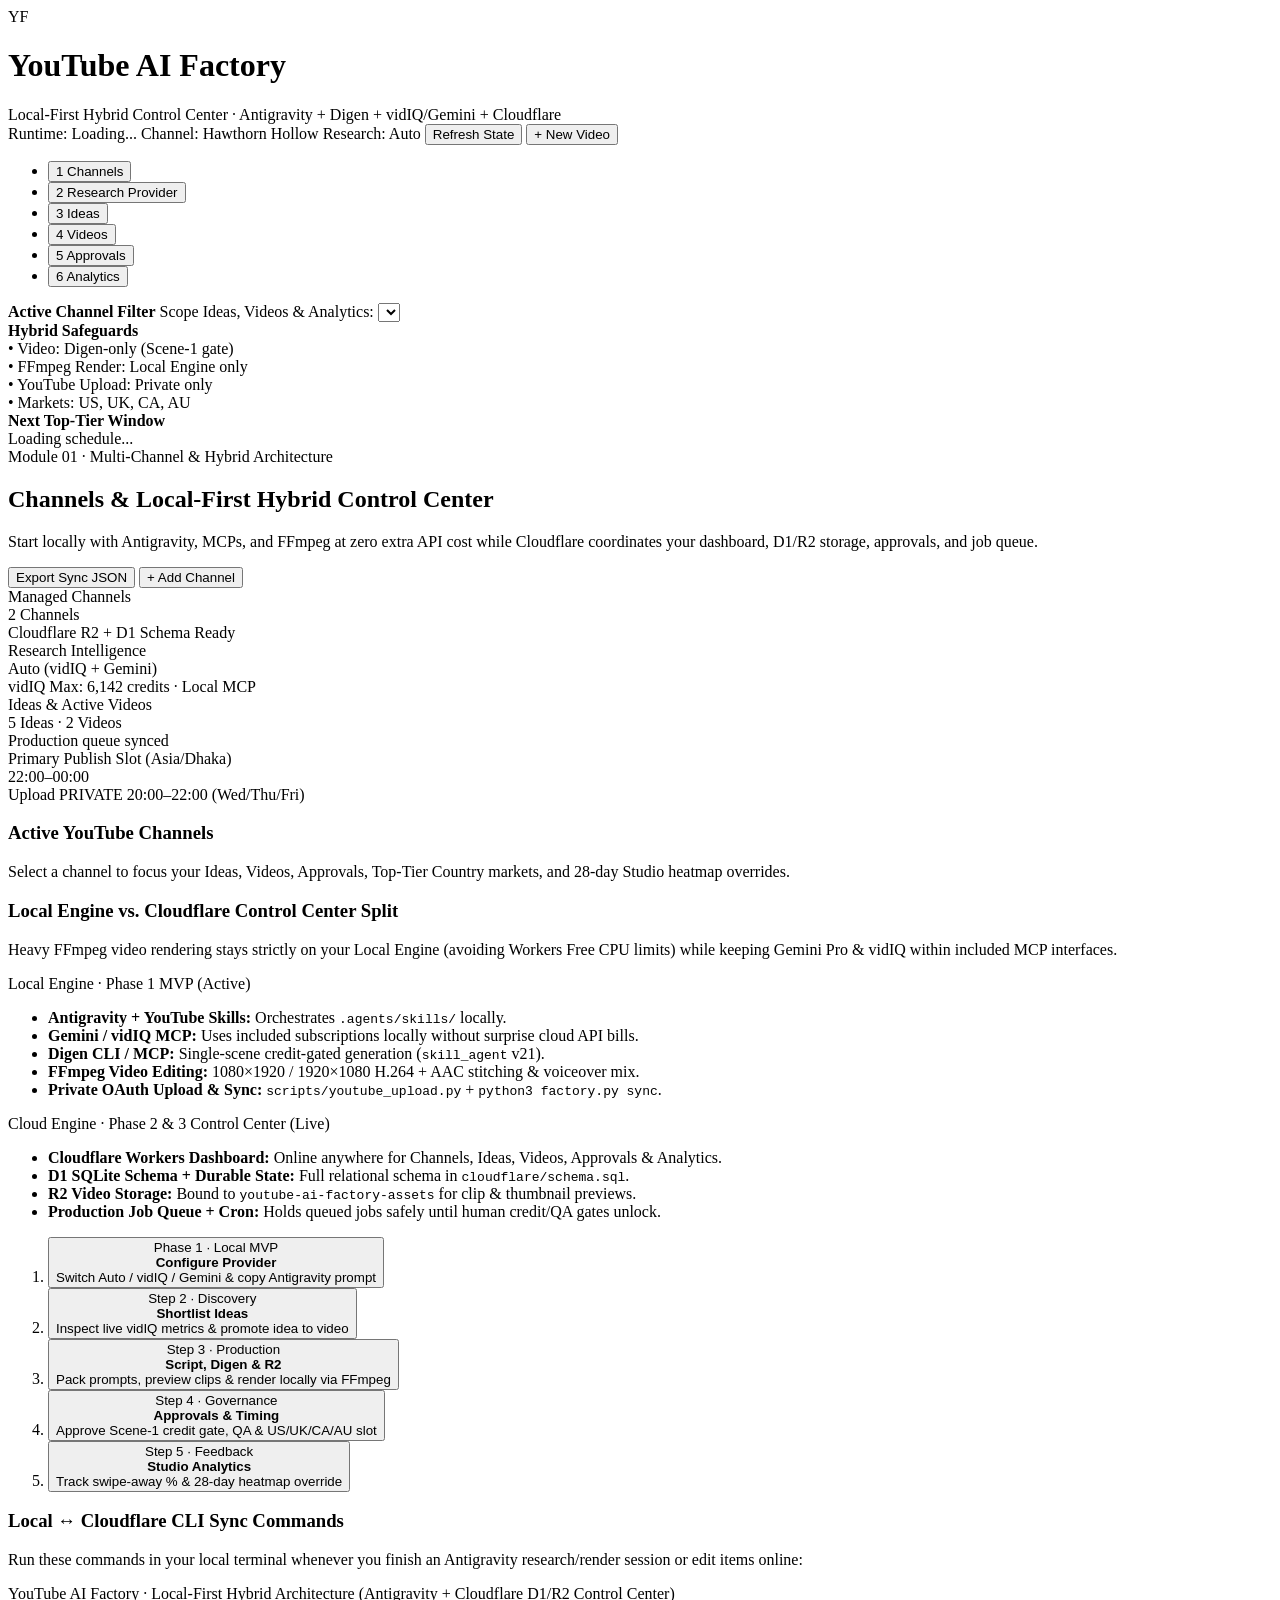
==== dashboard/index.html @ d301994d "Implement Local-First Hybrid Control Center (Channels, Provider, Ideas, Videos, Approvals, Analytics" ====
<!DOCTYPE html>
<html lang="en">
<head>
  <meta charset="utf-8">
  <meta name="viewport" content="width=device-width, initial-scale=1.0">
  <title>YouTube AI Factory | Hybrid Control Center</title>
  <link rel="stylesheet" href="/styles.css">
  <script src="/data.js" defer></script>
  <script src="/app.js" defer></script>
</head>
<body>
  <div class="studio-shell">
    <header class="topbar">
      <div class="brand">
        <div class="brand-mark" aria-hidden="true">YF</div>
        <div>
          <h1>YouTube AI Factory</h1>
          <div class="brand-sub">Local-First Hybrid Control Center · Antigravity + Digen + vidIQ/Gemini + Cloudflare</div>
        </div>
      </div>
      <div class="topbar-actions">
        <span class="pill pill-accent" id="runtime-mode-pill">Runtime: Loading...</span>
        <span class="pill" id="active-channel-pill">Channel: Hawthorn Hollow</span>
        <span class="pill pill-good" id="active-provider-pill">Research: Auto</span>
        <button type="button" class="secondary sm" id="refresh-sync-btn">Refresh State</button>
        <button type="button" class="sm" id="open-new-video-btn">+ New Video</button>
      </div>
    </header>

    <aside class="sidebar">
      <nav aria-label="Control Center Modules">
        <ul class="nav-list">
          <li><button type="button" class="nav-btn" data-view="channels" aria-current="page"><span class="nav-step">1</span> Channels</button></li>
          <li><button type="button" class="nav-btn" data-view="provider"><span class="nav-step">2</span> Research Provider</button></li>
          <li><button type="button" class="nav-btn" data-view="ideas"><span class="nav-step">3</span> Ideas</button></li>
          <li><button type="button" class="nav-btn" data-view="videos"><span class="nav-step">4</span> Videos</button></li>
          <li><button type="button" class="nav-btn" data-view="approvals"><span class="nav-step">5</span> Approvals</button></li>
          <li><button type="button" class="nav-btn" data-view="analytics"><span class="nav-step">6</span> Analytics</button></li>
        </ul>
      </nav>

      <div class="sidebar-box">
        <strong>Active Channel Filter</strong>
        <label for="sidebar-channel-select" class="hint">Scope Ideas, Videos &amp; Analytics:</label>
        <select id="sidebar-channel-select" aria-label="Select active channel"></select>
      </div>

      <div class="sidebar-box">
        <strong>Hybrid Safeguards</strong>
        <div>• Video: Digen-only (Scene-1 gate)</div>
        <div>• FFmpeg Render: Local Engine only</div>
        <div>• YouTube Upload: Private only</div>
        <div>• Markets: <span id="sidebar-markets">US, UK, CA, AU</span></div>
      </div>

      <div class="sidebar-box">
        <strong>Next Top-Tier Window</strong>
        <div id="sidebar-next-slot">Loading schedule...</div>
      </div>
    </aside>

    <main class="workspace-main">
      <!-- MODULE 1: CHANNELS & HYBRID ARCHITECTURE -->
      <section class="view-panel" id="view-channels" aria-labelledby="heading-channels">
        <div class="view-header">
          <div>
            <div class="eyebrow">Module 01 · Multi-Channel &amp; Hybrid Architecture</div>
            <h2 id="heading-channels">Channels &amp; Local-First Hybrid Control Center</h2>
            <p>Start locally with Antigravity, MCPs, and FFmpeg at zero extra API cost while Cloudflare coordinates your dashboard, D1/R2 storage, approvals, and job queue.</p>
          </div>
          <div class="btn-row">
            <button type="button" class="secondary" id="export-bundle-btn">Export Sync JSON</button>
            <button type="button" id="open-channel-modal-btn">+ Add Channel</button>
          </div>
        </div>

        <div class="kpi-grid">
          <article class="kpi-card">
            <div class="kpi-label">Managed Channels</div>
            <div class="kpi-value" id="kpi-channels-count">2 Channels</div>
            <div class="kpi-foot" id="kpi-storage-mode">Cloudflare R2 + D1 Schema Ready</div>
          </article>
          <article class="kpi-card">
            <div class="kpi-label">Research Intelligence</div>
            <div class="kpi-value" id="kpi-provider">Auto (vidIQ + Gemini)</div>
            <div class="kpi-foot" id="kpi-vidiq-credits">vidIQ Max: 6,142 credits · Local MCP</div>
          </article>
          <article class="kpi-card">
            <div class="kpi-label">Ideas &amp; Active Videos</div>
            <div class="kpi-value" id="kpi-pipeline-counts">5 Ideas · 2 Videos</div>
            <div class="kpi-foot" id="kpi-queue-summary">Production queue synced</div>
          </article>
          <article class="kpi-card">
            <div class="kpi-label">Primary Publish Slot (<span id="kpi-tz-label">Asia/Dhaka</span>)</div>
            <div class="kpi-value" id="kpi-publish-time">22:00–00:00</div>
            <div class="kpi-foot" id="kpi-private-buffer">Upload PRIVATE 20:00–22:00 (Wed/Thu/Fri)</div>
          </article>
        </div>

        <div class="panel">
          <h3>Active YouTube Channels</h3>
          <p>Select a channel to focus your Ideas, Videos, Approvals, Top-Tier Country markets, and 28-day Studio heatmap overrides.</p>
          <div class="card-grid" id="channels-card-grid"></div>
        </div>

        <div class="panel">
          <h3>Local Engine vs. Cloudflare Control Center Split</h3>
          <p>Heavy FFmpeg video rendering stays strictly on your Local Engine (avoiding Workers Free CPU limits) while keeping Gemini Pro &amp; vidIQ within included MCP interfaces.</p>
          <div class="arch-split">
            <div class="arch-col local">
              <span class="pill pill-good">Local Engine · Phase 1 MVP (Active)</span>
              <ul class="arch-list">
                <li><strong>Antigravity + YouTube Skills:</strong> Orchestrates <code>.agents/skills/</code> locally.</li>
                <li><strong>Gemini / vidIQ MCP:</strong> Uses included subscriptions locally without surprise cloud API bills.</li>
                <li><strong>Digen CLI / MCP:</strong> Single-scene credit-gated generation (<code>skill_agent</code> v21).</li>
                <li><strong>FFmpeg Video Editing:</strong> 1080×1920 / 1920×1080 H.264 + AAC stitching &amp; voiceover mix.</li>
                <li><strong>Private OAuth Upload &amp; Sync:</strong> <code>scripts/youtube_upload.py</code> + <code>python3 factory.py sync</code>.</li>
              </ul>
            </div>
            <div class="arch-col cloud">
              <span class="pill pill-accent">Cloud Engine · Phase 2 &amp; 3 Control Center (Live)</span>
              <ul class="arch-list">
                <li><strong>Cloudflare Workers Dashboard:</strong> Online anywhere for Channels, Ideas, Videos, Approvals &amp; Analytics.</li>
                <li><strong>D1 SQLite Schema + Durable State:</strong> Full relational schema in <code>cloudflare/schema.sql</code>.</li>
                <li><strong>R2 Video Storage:</strong> Bound to <code>youtube-ai-factory-assets</code> for clip &amp; thumbnail previews.</li>
                <li><strong>Production Job Queue + Cron:</strong> Holds queued jobs safely until human credit/QA gates unlock.</li>
              </ul>
            </div>
          </div>

          <ol class="pipeline-steps">
            <li><button type="button" class="step-card" data-goto="provider"><div class="step-num">Phase 1 · Local MVP</div><strong>Configure Provider</strong><div class="hint">Switch Auto / vidIQ / Gemini &amp; copy Antigravity prompt</div></button></li>
            <li><button type="button" class="step-card" data-goto="ideas"><div class="step-num">Step 2 · Discovery</div><strong>Shortlist Ideas</strong><div class="hint">Inspect live vidIQ metrics &amp; promote idea to video</div></button></li>
            <li><button type="button" class="step-card" data-goto="videos"><div class="step-num">Step 3 · Production</div><strong>Script, Digen &amp; R2</strong><div class="hint">Pack prompts, preview clips &amp; render locally via FFmpeg</div></button></li>
            <li><button type="button" class="step-card" data-goto="approvals"><div class="step-num">Step 4 · Governance</div><strong>Approvals &amp; Timing</strong><div class="hint">Approve Scene-1 credit gate, QA &amp; US/UK/CA/AU slot</div></button></li>
            <li><button type="button" class="step-card" data-goto="analytics"><div class="step-num">Step 5 · Feedback</div><strong>Studio Analytics</strong><div class="hint">Track swipe-away % &amp; 28-day heatmap override</div></button></li>
          </ol>
        </div>

        <div class="panel">
          <h3>Local ↔ Cloudflare CLI Sync Commands</h3>
          <p>Run these commands in your local terminal whenever you finish an Antigravity research/render session or edit items online:</p>
          <pre tabindex="0"><code id="sync-cli-commands"></code></pre>
        </div>
      </section>

      <!-- MODULE 2: RESEARCH PROVIDER -->
      <section class="view-panel" id="view-provider" aria-labelledby="heading-provider" hidden>
        <div class="view-header">
          <div>
            <div class="eyebrow">Module 02 · Switchable Intelligence &amp; Cost Guardrails</div>
            <h2 id="heading-provider">Research Provider &amp; Antigravity Router</h2>
            <p>Switch seamlessly between Auto, vidIQ MCP, and Gemini while keeping Digen as your sole video generator.</p>
          </div>
          <span class="pill pill-good" id="provider-status-badge">Digen-Only Video Locked</span>
        </div>

        <div class="callout">
          <strong>Subscription &amp; API Cost Guardrail:</strong> Gemini Pro and vidIQ subscriptions do not automatically provide unlimited custom cloud API calls. Running live research locally through Google Antigravity's supported MCP connections keeps usage inside your existing plans (vidIQ Max: <strong>6,142 credits</strong> verified; Digen: <strong>0 credits spent</strong> without approval).
        </div>

        <div class="panel">
          <h3>1. Select Research Provider Mode</h3>
          <div class="choices">
            <label class="choice"><input type="radio" name="provider" value="auto" checked><strong>Auto (Recommended)</strong><small>Check live vidIQ MCP access &amp; credits first; fall back transparently to Gemini + web if unavailable.</small></label>
            <label class="choice"><input type="radio" name="provider" value="vidiq"><strong>vidIQ MCP Primary</strong><small>Query live keyword volume, competition &amp; 30d growth via https://mcp.vidiq.com/mcp (5 credits/search).</small></label>
            <label class="choice"><input type="radio" name="provider" value="gemini"><strong>Gemini + YouTube Skills</strong><small>Use Antigravity reasoning, dated web sources &amp; local Skills only. Zero vidIQ credit consumption.</small></label>
          </div>

          <div class="form-grid">
            <div class="field">
              <label for="settings-depth">Research Depth</label>
              <select id="settings-depth">
                <option value="full" selected>Full — Niche, Competitors, 3 Hooks, Script &amp; Upload Timing</option>
                <option value="quick">Quick — Rapid Hooks &amp; Candidate Topics</option>
              </select>
            </div>
            <div class="field">
              <label for="settings-tz">Creator Timezone (IANA)</label>
              <select id="settings-tz">
                <option value="Asia/Dhaka">Asia/Dhaka (Bangladesh · UTC+6)</option>
                <option value="UTC">UTC</option>
                <option value="America/New_York">America/New_York (US Eastern)</option>
                <option value="America/Los_Angeles">America/Los_Angeles (US Pacific)</option>
                <option value="America/Toronto">America/Toronto (Canada Eastern)</option>
                <option value="Europe/London">Europe/London (United Kingdom)</option>
                <option value="Australia/Sydney">Australia/Sydney (Australia East)</option>
              </select>
            </div>
          </div>

          <div class="setting-row">
            <div>
              <div class="field-label">Allow Fallback to Gemini</div>
              <div class="hint">If vidIQ MCP is disconnected or out of credits, continue research with qualitative Gemini + web citations</div>
            </div>
            <label class="switch"><input type="checkbox" id="settings-fallback" checked> Enabled</label>
          </div>

          <div class="setting-row">
            <div>
              <div class="field-label">Target Top-Tier Audience Markets</div>
              <div class="hint">Used for niche alignment and DST-aware upload window calculation</div>
            </div>
            <div class="btn-row" role="group" aria-label="Default target countries">
              <label class="switch"><input type="checkbox" class="provider-country-cb" value="US" checked> US</label>
              <label class="switch"><input type="checkbox" class="provider-country-cb" value="UK" checked> UK</label>
              <label class="switch"><input type="checkbox" class="provider-country-cb" value="CA" checked> CA</label>
              <label class="switch"><input type="checkbox" class="provider-country-cb" value="AU" checked> AU</label>
              <label class="switch"><input type="checkbox" class="provider-country-cb" value="IE"> IE</label>
              <label class="switch"><input type="checkbox" class="provider-country-cb" value="NZ"> NZ</label>
            </div>
          </div>

          <div class="callout" id="settings-explain">Auto: prefer vidIQ MCP when connected and credits are sufficient; otherwise Gemini.</div>

          <div class="btn-row">
            <button type="button" id="save-settings-btn">Save Provider Settings</button>
            <button type="button" class="secondary" id="preview-plan-btn">Generate Live Agent Job Brief</button>
            <button type="button" class="secondary" id="copy-plan-btn">Copy Job Brief</button>
            <button type="button" class="ghost" id="queue-research-job-btn">+ Queue Research Job for Local Engine</button>
          </div>

          <div class="field" style="--mt: 12px;">
            <label for="research-topic-input">Custom Research Prompt Topic</label>
            <input type="text" id="research-topic-input" value="Find 5 underserved US/UK/CA/AU YouTube Shorts ideas with 3 hooks each">
          </div>
          <pre tabindex="0"><code id="agent-instructions-box">Click "Generate Live Agent Job Brief" to build routed instructions from saved settings.</code></pre>
        </div>

        <div class="panel">
          <div class="scene-head">
            <div>
              <h3>2. Master Prompt for Google Antigravity</h3>
              <p>Paste into Antigravity locally to run the complete Phase 1 Local MVP + Cloudflare Sync workflow.</p>
            </div>
            <button type="button" class="secondary sm" id="copy-master-prompt-btn">Copy Master Prompt</button>
          </div>
          <pre tabindex="0"><code id="master-prompt-box"></code></pre>
        </div>
      </section>

      <!-- MODULE 3: IDEAS -->
      <section class="view-panel" id="view-ideas" aria-labelledby="heading-ideas" hidden>
        <div class="view-header">
          <div>
            <div class="eyebrow">Module 03 · Evidence-Grounded Niche &amp; Episode Backlog</div>
            <h2 id="heading-ideas">Ideas &amp; Live vidIQ Opportunity Lab</h2>
            <p>Compare live vidIQ keyword measurements, score original concepts, and promote winning ideas directly into storyboarded Videos.</p>
          </div>
          <div class="btn-row">
            <span class="pill pill-good">vidIQ MCP Verified (2026-10-22)</span>
            <button type="button" id="open-idea-modal-btn">+ Add Idea</button>
          </div>
        </div>

        <div class="panel">
          <h3>Search Keywords &amp; Shortlisted Ideas</h3>
          <search>
            <label for="idea-search-input" class="field-label">Filter ideas or keywords:</label>
            <input type="search" id="idea-search-input" placeholder="e.g. miniature, airplane, mechanics, rover, squid...">
            <button type="button" class="secondary" id="clear-idea-search-btn">Reset</button>
          </search>

          <div tabindex="0" role="region" aria-labelledby="vidiq-table-caption" class="table-wrapper">
            <table id="vidiq-keyword-table" style="--label-2: 'Overall'; --label-3: 'Competition'; --label-4: 'Global Searches'; --label-5: 'US Volume'; --label-6: '30d Growth'; --label-7: 'Top Related';">
              <caption id="vidiq-table-caption">Live vidIQ MCP Keyword Comparison (Country: US · Verified Max Plan)</caption>
              <thead>
                <tr>
                  <th scope="col">Seed Keyword</th>
                  <th scope="col">Overall (/100)</th>
                  <th scope="col">Competition</th>
                  <th scope="col">Monthly Searches</th>
                  <th scope="col">US In-Country</th>
                  <th scope="col">30d Growth</th>
                  <th scope="col">Top Adjacent Opportunity</th>
                </tr>
              </thead>
              <tbody id="vidiq-table-body"></tbody>
            </table>
          </div>
        </div>

        <h3>Scored Ideas Backlog (Click "Promote to Video" to Create Episode)</h3>
        <div class="card-grid" id="ideas-card-grid"></div>

        <div class="panel">
          <h3>Research Honesty &amp; Continuity Guardrails</h3>
          <details name="idea-guardrails">
            <summary>1. Why Shorts Feed Velocity &gt; Search Volume Alone</summary>
            <div class="details-body">
              <p>YouTube Shorts reach comes primarily from the Shorts Feed (governed by 1–3s Viewed-vs-Swiped-Away % and average percentage viewed). Strong vidIQ growth (+118.7% on miniature diorama) validates topic demand, while the 3-hook variants drive feed retention.</p>
            </div>
          </details>
          <details name="idea-guardrails">
            <summary>2. Why Non-Human Miniatures &amp; Cutaways Win in Digen</summary>
            <div class="details-body">
              <p>Recurring non-human sprites (Wick, Pip, Unit Bramble) and stylized 3D engineering cutaways maintain visual continuity across 6–8s Digen clips without uncanny facial drift.</p>
            </div>
          </details>
        </div>
      </section>

      <!-- MODULE 4: VIDEOS (SCRIPT, DIGEN PROMPTS, R2 MEDIA & LOCAL FFMPEG) -->
      <section class="view-panel" id="view-videos" aria-labelledby="heading-videos" hidden>
        <div class="view-header">
          <div>
            <div class="eyebrow">Module 04 · Storyboard, Digen Prompts &amp; R2/Local Media</div>
            <h2 id="heading-videos">Videos &amp; Digen Production Studio</h2>
            <p>Author 3 hooks, continuity style bibles, scene prompts, and SEO metadata; attach/upload Digen clips to R2 or local workspace for FFmpeg assembly.</p>
          </div>
          <div class="btn-row">
            <label for="video-selector" class="field-label">Active Video:</label>
            <select id="video-selector" aria-label="Select active video episode"></select>
            <button type="button" id="save-video-btn">Save Video &amp; Pack Prompts</button>
            <button type="button" class="secondary" id="download-video-json-btn">Export JSON</button>
          </div>
        </div>

        <div class="panel">
          <div class="scene-head">
            <h3>1. Episode Metadata &amp; Continuity Style Bible</h3>
            <span class="pill pill-accent" id="video-status-pill">Status: prompts-packed</span>
          </div>
          <div class="form-grid">
            <div class="field">
              <label for="ep-title">Working Title</label>
              <input type="text" id="ep-title" required>
            </div>
            <div class="field">
              <label for="ep-channel">Assigned Channel</label>
              <select id="ep-channel"></select>
            </div>
            <div class="field">
              <label for="ep-niche">Channel Niche</label>
              <input type="text" id="ep-niche" required>
            </div>
            <div class="field">
              <label for="ep-aspect">Aspect Ratio</label>
              <select id="ep-aspect">
                <option value="9:16">9:16 — YouTube Shorts (1080×1920)</option>
                <option value="16:9">16:9 — Long-Form Video (1920×1080)</option>
              </select>
            </div>
          </div>
          <div class="field">
            <label for="ep-style-bible">Global Visual &amp; Character Continuity Style Bible (Injected into every Digen prompt)</label>
            <textarea id="ep-style-bible" rows="3"></textarea>
          </div>
        </div>

        <div class="panel">
          <h3>2. 3-Hook Variants (First 1–3 Seconds) &amp; Voiceover Script</h3>
          <div class="form-grid">
            <div class="field">
              <label for="ep-hook-1">Hook Option 1 (Surprise / Contrast)</label>
              <input type="text" id="ep-hook-1">
            </div>
            <div class="field">
              <label for="ep-hook-2">Hook Option 2 (Stakes / Countdown)</label>
              <input type="text" id="ep-hook-2">
            </div>
            <div class="field">
              <label for="ep-hook-3">Hook Option 3 (Direct Visual Curiosity)</label>
              <input type="text" id="ep-hook-3">
            </div>
          </div>
          <div class="field">
            <label for="ep-script">Full Narration Script</label>
            <textarea id="ep-script" rows="3"></textarea>
            <div class="hint" id="script-timing-hint">0 words · ~0s spoken narration vs 0s total scene duration</div>
          </div>
        </div>

        <div class="panel">
          <div class="scene-head">
            <div>
              <h3>3. Scene-by-Scene Storyboard Editor</h3>
              <p>Keep each Digen shot 6–10 seconds for clean motion coherence and visual beat changes every 3–6 seconds.</p>
            </div>
            <button type="button" class="secondary sm" id="add-scene-btn">+ Add Scene</button>
          </div>
          <div class="scene-list" id="scenes-editor-list"></div>
        </div>

        <div class="panel">
          <div class="scene-head">
            <div>
              <h3>4. Digen Scene Packager &amp; R2 / Local Clip Preview</h3>
              <p>Official Digen MCP: <code>https://api.digen.ai/v2/gateway/agent/openapi/mcp</code> · Upload exported <code>scene-XX.mp4</code> clips directly to R2 / local storage.</p>
            </div>
            <div class="btn-row">
              <button type="button" class="secondary sm" id="download-all-prompts-btn">Download All Prompts (.txt)</button>
              <button type="button" class="ghost sm" id="queue-render-job-btn">+ Queue Local FFmpeg Render</button>
            </div>
          </div>
          <div class="digen-grid" id="digen-scenes-grid"></div>
          <pre tabindex="0"><code id="local-ffmpeg-commands"></code></pre>
        </div>

        <div class="panel">
          <h3>5. YouTube SEO Package &amp; Compliance Disclosures</h3>
          <div class="form-grid">
            <div class="field">
              <label for="ep-seo-title">YouTube Publish Title</label>
              <input type="text" id="ep-seo-title">
            </div>
            <div class="field">
              <label for="ep-seo-tags">Tags (comma-separated)</label>
              <input type="text" id="ep-seo-tags">
            </div>
          </div>
          <div class="form-grid">
            <div class="field">
              <label for="ep-seo-desc">Video Description</label>
              <textarea id="ep-seo-desc" rows="4"></textarea>
            </div>
            <div class="field">
              <label for="ep-seo-thumb">Mobile-Legible Thumbnail Brief</label>
              <textarea id="ep-seo-thumb" rows="4"></textarea>
            </div>
          </div>
          <div class="setting-row">
            <div>
              <div class="field-label">Altered or Synthetic Media Disclosure</div>
              <div class="hint">Required for stylized 3D / AI-generated visuals in YouTube Studio</div>
            </div>
            <label class="switch"><input type="checkbox" id="ep-synthetic" checked> Disclose synthetic media</label>
          </div>
          <div class="setting-row">
            <div>
              <div class="field-label">Made for Kids Classification</div>
              <div class="hint">Required before running <code>scripts/youtube_upload.py</code></div>
            </div>
            <label class="switch"><input type="checkbox" id="ep-kids"> Made for Kids</label>
          </div>
        </div>
      </section>

      <!-- MODULE 5: APPROVALS, TOP-TIER UPLOAD SCHEDULER & JOB QUEUE -->
      <section class="view-panel" id="view-approvals" aria-labelledby="heading-approvals" hidden>
        <div class="view-header">
          <div>
            <div class="eyebrow">Module 05 · Human-in-the-Loop Credit, QA &amp; Release Governance</div>
            <h2 id="heading-approvals">Approvals, Top-Tier Upload Timing &amp; Job Queue</h2>
            <p>No Digen credits are spent and no video goes public without explicit approval here. Schedule releases for peak US/UK/CA/AU velocity.</p>
          </div>
          <span class="pill pill-warn" id="overall-gate-badge">Gates Pending</span>
        </div>

        <div class="gate-grid">
          <article class="gate-card">
            <div class="scene-head">
              <h3>Gate 1 · Digen Credit Spend</h3>
              <span class="pill pill-warn" id="gate1-badge">Locked</span>
            </div>
            <p><strong>Scene-01 First Rule:</strong> Approve Scene 1 generation first to verify character continuity and exact credit deduction before unlocking Scenes 2..N.</p>
            <label class="switch"><input type="checkbox" id="gate-scene1-cb"> Approve Scene-01 Credit Spend</label>
            <label class="switch"><input type="checkbox" id="gate-remaining-cb" disabled> Approve Remaining Scenes (2..N)</label>
            <button type="button" class="secondary sm" id="save-gate1-btn">Save Credit Gate</button>
          </article>

          <article class="gate-card">
            <div class="scene-head">
              <h3>Gate 2 · Editorial &amp; Technical QA</h3>
              <span class="pill pill-warn" id="gate2-badge">Pending QA</span>
            </div>
            <ul class="qa-list">
              <li class="qa-item"><input type="checkbox" class="qa-check" id="qa-1"><label for="qa-1">Visual continuity &amp; zero garbled text verified across clips.</label></li>
              <li class="qa-item"><input type="checkbox" class="qa-check" id="qa-2"><label for="qa-2">Voiceover pacing &amp; audio mix checked locally.</label></li>
              <li class="qa-item"><input type="checkbox" class="qa-check" id="qa-3"><label for="qa-3">Honest title &amp; thumbnail match actual video payoff.</label></li>
              <li class="qa-item"><input type="checkbox" class="qa-check" id="qa-4"><label for="qa-4"><code>contains_synthetic_media</code> &amp; <code>made_for_kids</code> set.</label></li>
              <li class="qa-item"><input type="checkbox" class="qa-check" id="qa-5"><label for="qa-5">1–2h (Shorts) / 2–3h (Long) PRIVATE buffer scheduled.</label></li>
            </ul>
            <button type="button" class="sm" id="approve-qa-btn" disabled>Approve QA Gate</button>
          </article>

          <article class="gate-card">
            <div class="scene-head">
              <h3>Gate 3 · Private YouTube Upload</h3>
              <span class="pill pill-warn" id="gate3-badge">Awaiting QA</span>
            </div>
            <p>Uploads strictly with <code>privacyStatus="private"</code> via local OAuth so you can schedule public release in YouTube Studio.</p>
            <div class="field">
              <label for="gate-schedule-window">Selected Public Release Window</label>
              <input type="text" id="gate-schedule-window" placeholder="Wed/Thu/Fri 22:00–00:00 Asia/Dhaka">
            </div>
            <label class="switch"><input type="checkbox" id="gate-upload-cb" disabled> Approve Private YouTube Upload</label>
            <div class="btn-row">
              <button type="button" class="sm" id="save-gate3-btn">Save Upload Gate</button>
              <button type="button" class="secondary sm" id="download-seo-pack-btn">Download SEO + Schedule (.txt)</button>
            </div>
          </article>
        </div>

        <div class="panel">
          <div class="scene-head">
            <div>
              <h3>Top-Tier Country Upload Time Planner (DST-Aware)</h3>
              <p>Calculates exact PRIVATE upload buffer and PUBLIC publish slots across US, UK, Canada, and Australia.</p>
            </div>
            <div class="btn-row">
              <button type="button" class="secondary sm" id="copy-schedule-btn">Copy Schedule Text</button>
              <button type="button" class="sm" id="export-ics-btn">Download .ics Reminder</button>
            </div>
          </div>

          <div class="form-grid">
            <div class="field">
              <label for="sched-aspect">Video Format</label>
              <select id="sched-aspect">
                <option value="9:16">YouTube Shorts (9:16) — Mobile Scroll Peak</option>
                <option value="16:9">Long-Form (16:9) — CTV &amp; Pre-Evening Peak</option>
              </select>
            </div>
            <div class="field">
              <label for="sched-tz">Creator Timezone</label>
              <select id="sched-tz">
                <option value="Asia/Dhaka">Asia/Dhaka (Bangladesh · UTC+6)</option>
                <option value="UTC">UTC</option>
                <option value="America/New_York">America/New_York (US Eastern)</option>
                <option value="America/Los_Angeles">America/Los_Angeles (US Pacific)</option>
                <option value="America/Toronto">America/Toronto (Canada Eastern)</option>
                <option value="Europe/London">Europe/London (United Kingdom)</option>
                <option value="Australia/Sydney">Australia/Sydney (Australia East)</option>
              </select>
            </div>
            <div class="field">
              <label for="sched-date">Reference Publish Date (DST-Aware)</label>
              <input type="date" id="sched-date">
            </div>
          </div>

          <div class="btn-row" role="group" aria-label="Planner target top-tier countries">
            <span class="field-label">Markets:</span>
            <label class="switch"><input type="checkbox" class="market-cb" value="US" checked> US</label>
            <label class="switch"><input type="checkbox" class="market-cb" value="UK" checked> UK</label>
            <label class="switch"><input type="checkbox" class="market-cb" value="CA" checked> Canada</label>
            <label class="switch"><input type="checkbox" class="market-cb" value="AU" checked> Australia</label>
            <label class="switch"><input type="checkbox" class="market-cb" value="IE"> Ireland</label>
            <label class="switch"><input type="checkbox" class="market-cb" value="NZ"> New Zealand</label>
          </div>

          <div id="schedule-slots-container" style="--mt: 14px;"></div>
        </div>

        <div class="panel">
          <div class="scene-head">
            <div>
              <h3>Production Job Queue (Cloud Coordinator ↔ Local Engine)</h3>
              <p>Jobs requiring Digen credits or YouTube upload stay in <code>awaiting_approval</code> until the corresponding human gate above is approved.</p>
            </div>
            <div class="btn-row">
              <button type="button" class="secondary sm" data-enqueue-job="pack_prompts">+ Queue Pack Prompts</button>
              <button type="button" class="secondary sm" data-enqueue-job="digen_scene_01">+ Queue Digen Scene 1</button>
              <button type="button" class="secondary sm" data-enqueue-job="ffmpeg_render_local">+ Queue Local FFmpeg</button>
              <button type="button" class="secondary sm" data-enqueue-job="youtube_private_upload">+ Queue Private Upload</button>
            </div>
          </div>

          <div tabindex="0" role="region" aria-labelledby="jobs-table-caption" class="table-wrapper">
            <table id="jobs-queue-table" style="--label-2: 'Video'; --label-3: 'Runner'; --label-4: 'Status'; --label-5: 'Summary'; --label-6: 'Action';">
              <caption id="jobs-table-caption">Hybrid Production Job Queue</caption>
              <thead>
                <tr>
                  <th scope="col">Job Type</th>
                  <th scope="col">Video Slug</th>
                  <th scope="col">Target Runner</th>
                  <th scope="col">Status</th>
                  <th scope="col">Summary</th>
                  <th scope="col">Action</th>
                </tr>
              </thead>
              <tbody id="jobs-table-body"></tbody>
            </table>
          </div>
          <pre tabindex="0"><code id="cli-publish-commands"></code></pre>
        </div>
      </section>

      <!-- MODULE 6: ANALYTICS & 28-DAY STUDIO HEATMAP FEEDBACK -->
      <section class="view-panel" id="view-analytics" aria-labelledby="heading-analytics" hidden>
        <div class="view-header">
          <div>
            <div class="eyebrow">Module 06 · Post-Release Performance &amp; Audience Heatmap Loop</div>
            <h2 id="heading-analytics">Analytics &amp; 28-Day Studio Heatmap Override</h2>
            <p>Log YouTube Studio retention metrics after each release to refine hooks, scene pacing, and channel-specific upload windows.</p>
          </div>
          <span class="pill pill-accent" id="analytics-heatmap-pill">Benchmark Mode (Pre-28d Data)</span>
        </div>

        <div class="kpi-grid">
          <article class="kpi-card">
            <div class="kpi-label">Logged Video Releases</div>
            <div class="kpi-value" id="ana-kpi-count">0 Releases</div>
            <div class="kpi-foot">Post-publish feedback records</div>
          </article>
          <article class="kpi-card">
            <div class="kpi-label">Avg Viewed vs. Swiped Away</div>
            <div class="kpi-value" id="ana-kpi-stay">—</div>
            <div class="kpi-foot">Target &ge; 72% for Shorts Feed velocity</div>
          </article>
          <article class="kpi-card">
            <div class="kpi-label">Avg Completion Rate</div>
            <div class="kpi-value" id="ana-kpi-completion">—</div>
            <div class="kpi-foot">Target &ge; 85% on 30–35s micro-stories</div>
          </article>
          <article class="kpi-card">
            <div class="kpi-label">Studio Heatmap Override</div>
            <div class="kpi-value" id="ana-kpi-heatmap">Not Set</div>
            <div class="kpi-foot">Unlock after ~28 days in YouTube Studio</div>
          </article>
        </div>

        <div class="panel">
          <h3>Log Post-Publish Performance &amp; Studio Audience Heatmap</h3>
          <form id="analytics-form">
            <div class="form-grid">
              <div class="field">
                <label for="ana-video-slug">Video Episode</label>
                <select id="ana-video-slug" required></select>
              </div>
              <div class="field">
                <label for="ana-published-at">Publish Date</label>
                <input type="date" id="ana-published-at" required>
              </div>
              <div class="field">
                <label for="ana-views-48h">First 48h Views</label>
                <input type="number" id="ana-views-48h" min="0" value="0">
              </div>
              <div class="field">
                <label for="ana-stay-pct">Viewed vs. Swiped Away (%)</label>
                <input type="number" id="ana-stay-pct" min="0" max="100" step="0.1" value="74.5">
              </div>
              <div class="field">
                <label for="ana-completion-pct">Average Percentage Viewed (%)</label>
                <input type="number" id="ana-completion-pct" min="0" max="200" step="0.1" value="88.0">
              </div>
              <div class="field">
                <label for="ana-top-country">Top Tier-1 Geography</label>
                <select id="ana-top-country">
                  <option value="US">United States (US)</option>
                  <option value="UK">United Kingdom (UK)</option>
                  <option value="CA">Canada (CA)</option>
                  <option value="AU">Australia (AU)</option>
                </select>
              </div>
            </div>
            <div class="form-grid">
              <div class="field">
                <label for="ana-slot-used">Publish Window Used</label>
                <input type="text" id="ana-slot-used" value="Thu 22:00 Asia/Dhaka (12:00 US ET / 17:00 UK)">
              </div>
              <div class="field">
                <label for="ana-heatmap-peak">28-Day YouTube Studio "When Your Viewers Are on YouTube" Peak (Optional Override)</label>
                <input type="text" id="ana-heatmap-peak" placeholder="e.g. Thu/Fri 21:30 Asia/Dhaka (Darkest purple bar - 1h)">
              </div>
            </div>
            <div class="field">
              <label for="ana-notes">Retention Drop-Off &amp; Hook Learnings</label>
              <textarea id="ana-notes" rows="2" placeholder="e.g. Strong 0-3s lantern contrast; slight dip at 19s before sun-berry spark."></textarea>
            </div>
            <div class="btn-row" style="--mt: 12px;">
              <button type="submit">Save Analytics &amp; Update Channel Feedback</button>
            </div>
          </form>
        </div>

        <div class="panel">
          <h3>Logged Video Performance &amp; Next-Episode Recommendations</h3>
          <div tabindex="0" role="region" aria-labelledby="analytics-table-caption" class="table-wrapper">
            <table id="analytics-table" style="--label-2: '48h Views'; --label-3: 'Viewed %'; --label-4: 'Completion %'; --label-5: 'Top Market'; --label-6: 'Diagnostic';">
              <caption id="analytics-table-caption">Post-Release Retention &amp; Timing Feedback</caption>
              <thead>
                <tr>
                  <th scope="col">Video Episode</th>
                  <th scope="col">48h Views</th>
                  <th scope="col">Viewed vs. Swiped</th>
                  <th scope="col">Avg Completion</th>
                  <th scope="col">Top Market</th>
                  <th scope="col">Automated Diagnostic</th>
                </tr>
              </thead>
              <tbody id="analytics-table-body"></tbody>
            </table>
          </div>
        </div>
      </section>
    </main>

    <footer class="studio-footer">
      <div>YouTube AI Factory · Local-First Hybrid Architecture (Antigravity + Cloudflare D1/R2 Control Center)</div>
      <div>Digen-Only Video · Switchable vidIQ/Gemini · Private-Only YouTube Upload Gate</div>
    </footer>
  </div>

  <!-- MODAL 1: ADD / EDIT CHANNEL (closedby="any") -->
  <dialog id="channel-dialog" closedby="any" aria-labelledby="channel-dialog-title">
    <form method="dialog" id="channel-form">
      <h2 id="channel-dialog-title">Add YouTube Channel</h2>
      <p>Configure target Tier-1 markets, default format, and creator timezone.</p>
      <div class="field">
        <label for="ch-name">Channel Name</label>
        <input type="text" id="ch-name" placeholder="Tiny Rover Chronicles" required>
      </div>
      <div class="field">
        <label for="ch-handle">YouTube Handle</label>
        <input type="text" id="ch-handle" placeholder="@tinyroverchronicles" required>
      </div>
      <div class="field">
        <label for="ch-niche">Primary Niche</label>
        <input type="text" id="ch-niche" placeholder="Cozy Sci-Fi Micro-Dispatches" required>
      </div>
      <div class="form-grid">
        <div class="field">
          <label for="ch-aspect">Default Format</label>
          <select id="ch-aspect">
            <option value="9:16">9:16 — Shorts</option>
            <option value="16:9">16:9 — Long-Form</option>
          </select>
        </div>
        <div class="field">
          <label for="ch-tz">Creator Timezone</label>
          <input type="text" id="ch-tz" value="Asia/Dhaka" required>
        </div>
      </div>
      <div class="field">
        <label for="ch-countries">Target Countries (comma-separated)</label>
        <input type="text" id="ch-countries" value="US, UK, CA, AU" required>
      </div>
      <div class="btn-row">
        <button type="button" class="secondary" data-close-dialog="channel-dialog">Cancel</button>
        <button type="submit" value="save">Save Channel</button>
      </div>
    </form>
  </dialog>

  <!-- MODAL 2: ADD NEW IDEA (closedby="any") -->
  <dialog id="idea-dialog" closedby="any" aria-labelledby="idea-dialog-title">
    <form method="dialog" id="idea-form">
      <h2 id="idea-dialog-title">Add Researched Video Idea</h2>
      <p>Save a niche/episode concept with 3 opening hooks so you can promote it to production anytime.</p>
      <div class="field">
        <label for="idea-title">Candidate Video Title</label>
        <input type="text" id="idea-title" placeholder="How Submarine Periscopes Stay Dry Deep Underwater" required>
      </div>
      <div class="form-grid">
        <div class="field">
          <label for="idea-channel">Channel</label>
          <select id="idea-channel"></select>
        </div>
        <div class="field">
          <label for="idea-score">Rubric Score (/100)</label>
          <input type="number" id="idea-score" min="1" max="100" value="85">
        </div>
      </div>
      <div class="field">
        <label for="idea-niche">Niche</label>
        <input type="text" id="idea-niche" placeholder="Everyday Hidden Mechanics" required>
      </div>
      <div class="field">
        <label for="idea-promise">1-Sentence Viewer Payoff</label>
        <textarea id="idea-promise" rows="2" placeholder="Stylized 3D cutaway revealing dual nitrogen-pressurized optical seals..." required></textarea>
      </div>
      <div class="field">
        <label for="idea-hooks">3 Opening Hooks (one per line)</label>
        <textarea id="idea-hooks" rows="3" placeholder="Hook 1: Surprise contrast&#10;Hook 2: High-pressure stakes&#10;Hook 3: Direct visual cutaway"></textarea>
      </div>
      <div class="btn-row">
        <button type="button" class="secondary" data-close-dialog="idea-dialog">Cancel</button>
        <button type="submit" value="save">Save Idea</button>
      </div>
    </form>
  </dialog>

  <!-- MODAL 3: CREATE NEW VIDEO EPISODE (closedby="any") -->
  <dialog id="new-video-dialog" closedby="any" aria-labelledby="new-vid-dialog-title">
    <form method="dialog" id="new-video-form">
      <h2 id="new-vid-dialog-title">Create New Video Episode</h2>
      <p>Start a fresh episode with a 3-scene Digen storyboard template.</p>
      <div class="field">
        <label for="new-ep-slug">Episode Slug (lowercase-hyphenated)</label>
        <input type="text" id="new-ep-slug" placeholder="pilot-02-airplane-hole" required>
      </div>
      <div class="field">
        <label for="new-ep-title">Working Title</label>
        <input type="text" id="new-ep-title" placeholder="Why Airplane Windows Have That Tiny Hole" required>
      </div>
      <div class="form-grid">
        <div class="field">
          <label for="new-ep-channel">Channel</label>
          <select id="new-ep-channel"></select>
        </div>
        <div class="field">
          <label for="new-ep-aspect">Aspect Ratio</label>
          <select id="new-ep-aspect">
            <option value="9:16">9:16 — YouTube Shorts</option>
            <option value="16:9">16:9 — Long-Form Video</option>
          </select>
        </div>
      </div>
      <div class="field">
        <label for="new-ep-niche">Niche</label>
        <input type="text" id="new-ep-niche" placeholder="Everyday Hidden Mechanics" required>
      </div>
      <div class="btn-row">
        <button type="button" class="secondary" data-close-dialog="new-video-dialog">Cancel</button>
        <button type="submit" value="create">Create &amp; Open in Videos</button>
      </div>
    </form>
  </dialog>

  <!-- MODAL 4: DIGEN PROMPT DRY-RUN & CREDIT GATE (closedby="any") -->
  <dialog id="credit-gate-dialog" closedby="any" aria-labelledby="credit-gate-title">
    <form method="dialog" id="credit-gate-form">
      <h2 id="credit-gate-title">Digen Single-Scene Prompt &amp; Credit Gate</h2>
      <p id="credit-gate-summary">Preview packed Digen scene prompt (0 credits) or unlock Gate 1 &amp; queue Scene-01 for your Local Engine.</p>
      <pre tabindex="0"><code id="credit-gate-prompt-preview"></code></pre>
      <div class="callout">
        <strong>Scene-01 First Rule:</strong> Verify character proportions, lighting, and actual credit deduction on Scene 1 locally via Antigravity Digen MCP or <code>digen</code> CLI before approving Scenes 2..N.
      </div>
      <div class="btn-row">
        <button type="button" class="secondary" data-close-dialog="credit-gate-dialog">Close (0 Credits)</button>
        <button type="button" class="secondary" id="copy-scene-prompt-btn">Copy Scene Prompt</button>
        <button type="submit" value="approve" id="confirm-digen-gate-btn">Approve Scene-01 Gate &amp; Queue</button>
      </div>
    </form>
  </dialog>

  <div id="global-toast" role="status" aria-live="polite" hidden></div>
</body>
</html>
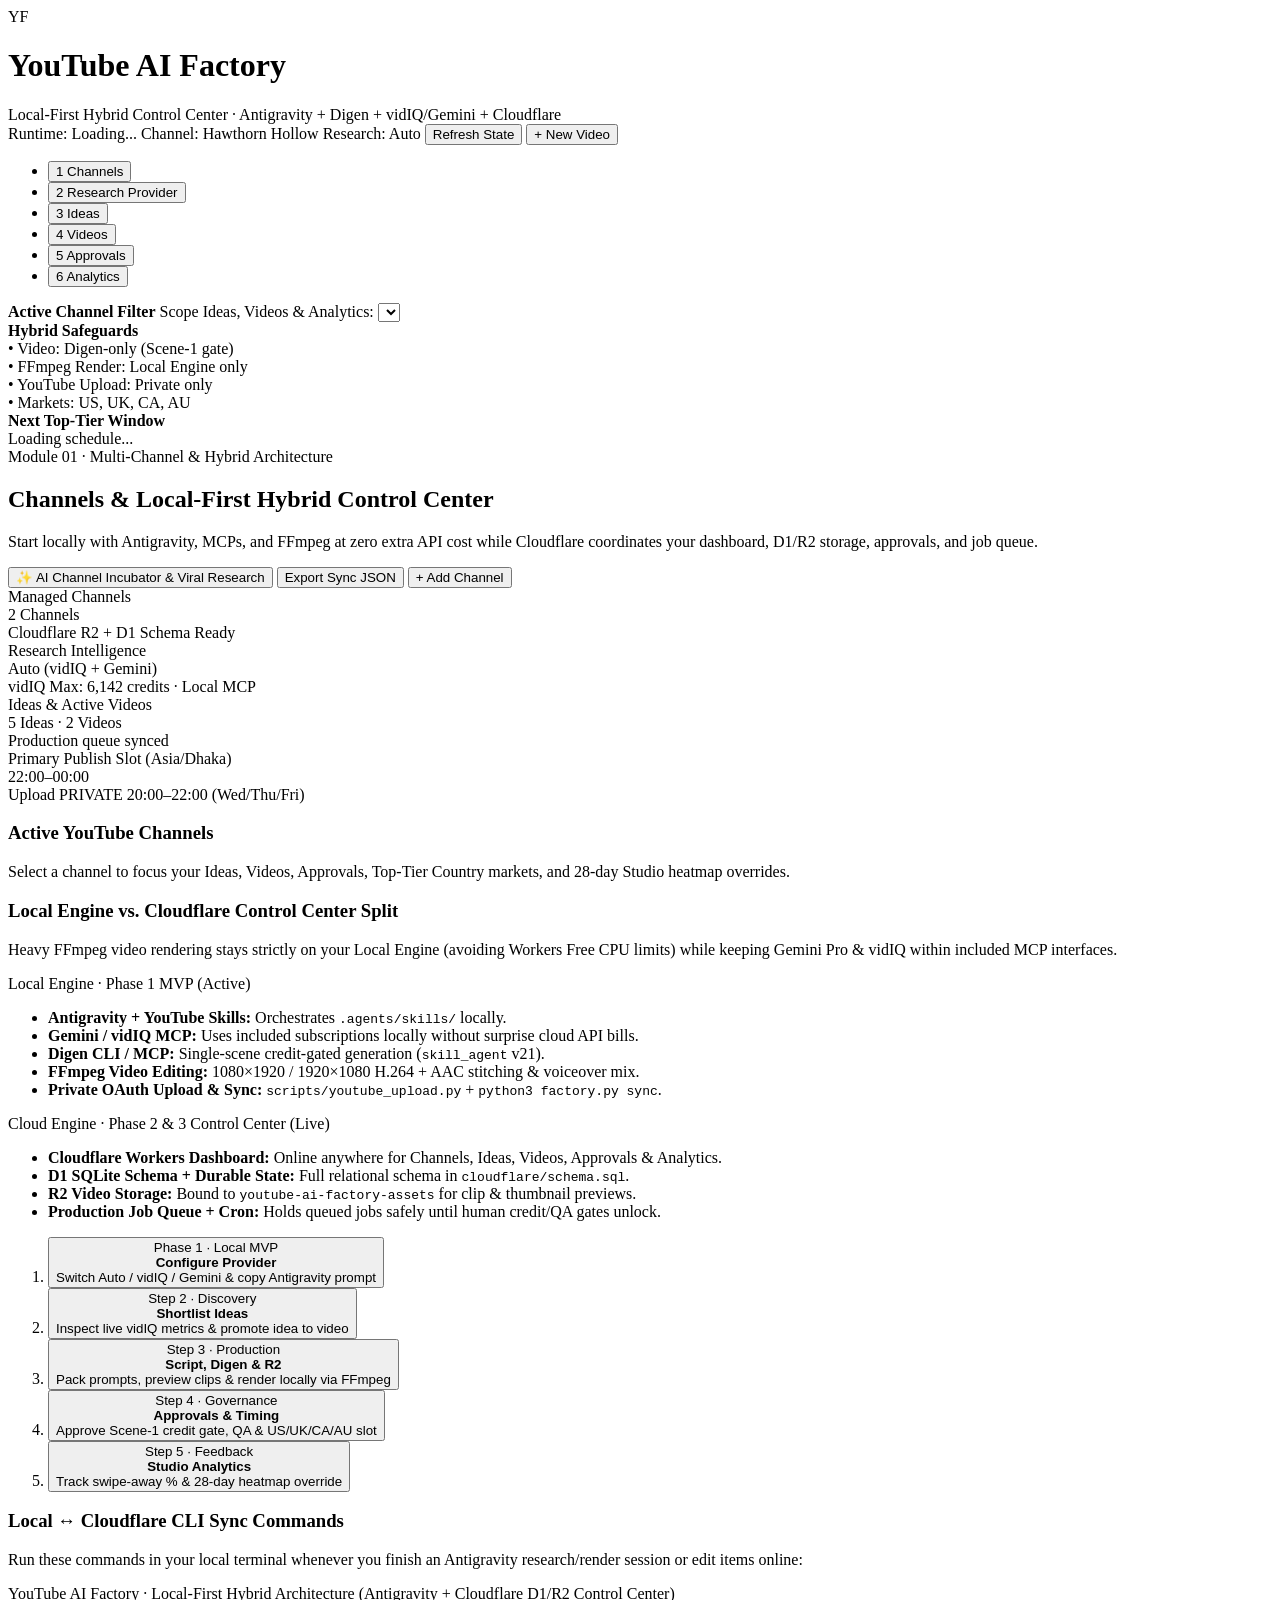
==== commit 8fdc2ce2: "Add AI Channel Incubator & Viral Niche Researcher with full branding, prompt synthesis, and 1-click " ====
--- a/dashboard/index.html
+++ b/dashboard/index.html
@@ -69,6 +69,7 @@
             <p>Start locally with Antigravity, MCPs, and FFmpeg at zero extra API cost while Cloudflare coordinates your dashboard, D1/R2 storage, approvals, and job queue.</p>
           </div>
           <div class="btn-row">
+            <button type="button" class="accent-btn" id="open-incubator-btn">✨ AI Channel Incubator &amp; Viral Research</button>
             <button type="button" class="secondary" id="export-bundle-btn">Export Sync JSON</button>
             <button type="button" id="open-channel-modal-btn">+ Add Channel</button>
           </div>
@@ -827,6 +828,123 @@
     </form>
   </dialog>
 
+  <!-- MODAL 5: AI CHANNEL INCUBATOR & VIRAL RESEARCH (closedby="any") -->
+  <dialog id="incubator-dialog" class="dialog-wide" closedby="any" aria-labelledby="incubator-dialog-title">
+    <div class="dialog-content">
+      <div class="dialog-header">
+        <div>
+          <span class="pill pill-accent">AI Channel Incubator &amp; Viral Research</span>
+          <h2 id="incubator-dialog-title">Research Niche, Generate Brand &amp; Launch Video #1</h2>
+          <p>Research high-demand YouTube niches with vidIQ &amp; Top-Tier audience data, generate complete channel branding (name, handle, SEO description, tags, avatar &amp; banner prompts), and launch your first video with 1 click.</p>
+        </div>
+      </div>
+
+      <div class="incubator-search-box">
+        <label for="incubator-topic-input"><strong>Target Niche or Seed Topic:</strong></label>
+        <div class="search-row">
+          <input type="search" id="incubator-topic-input" placeholder="e.g. Miniature Diorama, Everyday Hidden Mechanics, Tiny Rover Sci-Fi, Ancient Engineering..." value="Miniature Diorama">
+          <button type="button" class="accent-btn" id="incubator-research-btn">🔍 Research Niche</button>
+        </div>
+        <div class="preset-chips">
+          <span class="hint">Trending Niche Presets:</span>
+          <button type="button" class="chip-btn" data-preset="Miniature Diorama">Miniature Diorama (+118.7% 30d)</button>
+          <button type="button" class="chip-btn" data-preset="Everyday Hidden Mechanics">Hidden Mechanics (173K/mo)</button>
+          <button type="button" class="chip-btn" data-preset="Tiny Rover Space Sci-Fi">Tiny Rover Sci-Fi (Top-Tier US/UK)</button>
+          <button type="button" class="chip-btn" data-preset="Ancient Engineering Secrets">Ancient Secrets (High CPM)</button>
+        </div>
+      </div>
+
+      <div id="incubator-loading" class="incubator-loading-box" hidden>
+        <div class="loading-spinner" aria-hidden="true"></div>
+        <div>
+          <strong>Synthesizing Niche Intelligence...</strong>
+          <p class="hint">Analyzing vidIQ search volume, competition ratios, Top-Tier viewer peaks, and crafting complete YouTube brand identity...</p>
+        </div>
+      </div>
+
+      <div id="incubator-results" hidden>
+        <!-- Generated Channel Identity -->
+        <div class="incubator-card">
+          <div class="section-title-row">
+            <h3>Channel Identity Package</h3>
+            <span class="pill pill-good" id="inc-niche-badge">Niche Verified</span>
+          </div>
+          <div class="incubator-identity-grid">
+            <div class="identity-field">
+              <span class="field-label">Channel Name</span>
+              <strong id="inc-name" class="highlight-text"></strong>
+            </div>
+            <div class="identity-field">
+              <span class="field-label">YouTube Handle</span>
+              <code id="inc-handle" class="highlight-code"></code>
+            </div>
+            <div class="identity-field">
+              <span class="field-label">Format / Aspect</span>
+              <span id="inc-aspect">9:16 Shorts</span>
+            </div>
+            <div class="identity-field">
+              <span class="field-label">Top-Tier Audience</span>
+              <span id="inc-audience">US, UK, CA, AU</span>
+            </div>
+          </div>
+
+          <div class="field">
+            <div class="label-row">
+              <label for="inc-description"><strong>YouTube Channel Description (About Bio):</strong></label>
+              <button type="button" class="secondary sm" id="copy-inc-desc-btn">Copy Description</button>
+            </div>
+            <textarea id="inc-description" rows="4" readonly></textarea>
+          </div>
+
+          <div class="field">
+            <div class="label-row">
+              <label for="inc-keywords"><strong>Channel Keywords / Tags (Paste in YouTube Studio):</strong></label>
+              <button type="button" class="secondary sm" id="copy-inc-kw-btn">Copy Keywords</button>
+            </div>
+            <textarea id="inc-keywords" rows="2" readonly></textarea>
+          </div>
+
+          <div class="field">
+            <div class="label-row">
+              <label for="inc-avatar"><strong>Profile Picture / Avatar Prompt (Photoreal / Stylized):</strong></label>
+              <button type="button" class="secondary sm" id="copy-inc-avatar-btn">Copy Avatar Prompt</button>
+            </div>
+            <textarea id="inc-avatar" rows="2" readonly></textarea>
+          </div>
+
+          <div class="field">
+            <div class="label-row">
+              <label for="inc-banner"><strong>Channel Banner Prompt (16:9 / 2560x1440 Panorama):</strong></label>
+              <button type="button" class="secondary sm" id="copy-inc-banner-btn">Copy Banner Prompt</button>
+            </div>
+            <textarea id="inc-banner" rows="2" readonly></textarea>
+          </div>
+
+          <div class="field">
+            <div class="label-row">
+              <label for="inc-thumb-style"><strong>Signature Thumbnail Style Prompt:</strong></label>
+              <button type="button" class="secondary sm" id="copy-inc-thumb-btn">Copy Style Prompt</button>
+            </div>
+            <textarea id="inc-thumb-style" rows="2" readonly></textarea>
+          </div>
+        </div>
+
+        <!-- Viral Video Concepts -->
+        <div class="incubator-card">
+          <div class="section-title-row">
+            <h3>Top Viral Video Concepts for Video #1</h3>
+            <span class="hint">Click any concept to adopt this channel identity and launch production</span>
+          </div>
+          <div id="incubator-concepts-list" class="concepts-grid"></div>
+        </div>
+      </div>
+
+      <div class="btn-row modal-footer">
+        <button type="button" class="secondary" data-close-dialog="incubator-dialog">Close</button>
+      </div>
+    </div>
+  </dialog>
+
   <div id="global-toast" role="status" aria-live="polite" hidden></div>
 </body>
 </html>
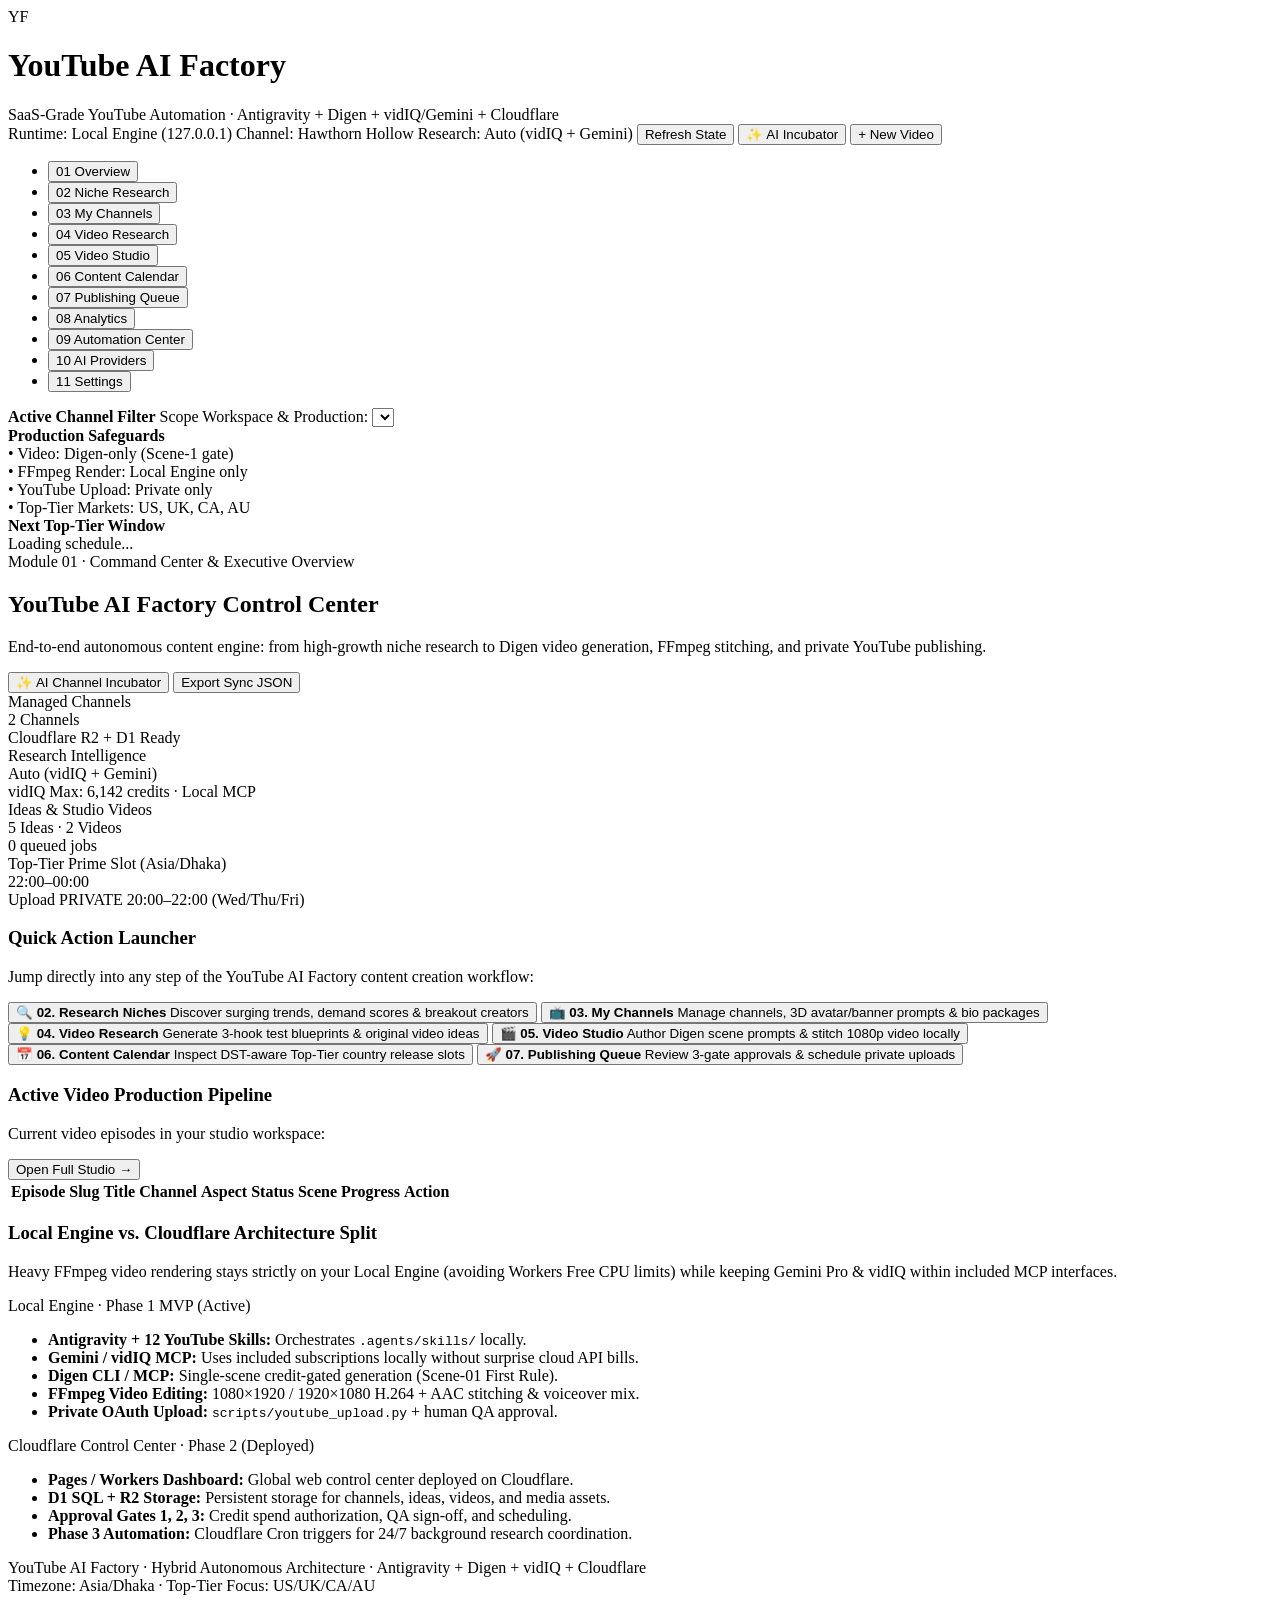
==== commit 6e9f71f1: "Complete 11 SaaS modules and 12 YouTube Agent Skills with Cloudflare deployment" ====
--- a/dashboard/index.html
+++ b/dashboard/index.html
@@ -3,7 +3,7 @@
 <head>
   <meta charset="utf-8">
   <meta name="viewport" content="width=device-width, initial-scale=1.0">
-  <title>YouTube AI Factory | Hybrid Control Center</title>
+  <title>YouTube AI Factory | Hybrid Automation Platform</title>
   <link rel="stylesheet" href="/styles.css">
   <script src="/data.js" defer></script>
   <script src="/app.js" defer></script>
@@ -15,14 +15,15 @@
         <div class="brand-mark" aria-hidden="true">YF</div>
         <div>
           <h1>YouTube AI Factory</h1>
-          <div class="brand-sub">Local-First Hybrid Control Center · Antigravity + Digen + vidIQ/Gemini + Cloudflare</div>
+          <div class="brand-sub">SaaS-Grade YouTube Automation · Antigravity + Digen + vidIQ/Gemini + Cloudflare</div>
         </div>
       </div>
       <div class="topbar-actions">
-        <span class="pill pill-accent" id="runtime-mode-pill">Runtime: Loading...</span>
+        <span class="pill pill-accent" id="runtime-mode-pill">Runtime: Local Engine (127.0.0.1)</span>
         <span class="pill" id="active-channel-pill">Channel: Hawthorn Hollow</span>
-        <span class="pill pill-good" id="active-provider-pill">Research: Auto</span>
+        <span class="pill pill-good" id="active-provider-pill">Research: Auto (vidIQ + Gemini)</span>
         <button type="button" class="secondary sm" id="refresh-sync-btn">Refresh State</button>
+        <button type="button" class="accent-btn sm" id="topbar-incubator-btn">✨ AI Incubator</button>
         <button type="button" class="sm" id="open-new-video-btn">+ New Video</button>
       </div>
     </header>
@@ -30,27 +31,32 @@
     <aside class="sidebar">
       <nav aria-label="Control Center Modules">
         <ul class="nav-list">
-          <li><button type="button" class="nav-btn" data-view="channels" aria-current="page"><span class="nav-step">1</span> Channels</button></li>
-          <li><button type="button" class="nav-btn" data-view="provider"><span class="nav-step">2</span> Research Provider</button></li>
-          <li><button type="button" class="nav-btn" data-view="ideas"><span class="nav-step">3</span> Ideas</button></li>
-          <li><button type="button" class="nav-btn" data-view="videos"><span class="nav-step">4</span> Videos</button></li>
-          <li><button type="button" class="nav-btn" data-view="approvals"><span class="nav-step">5</span> Approvals</button></li>
-          <li><button type="button" class="nav-btn" data-view="analytics"><span class="nav-step">6</span> Analytics</button></li>
+          <li><button type="button" class="nav-btn" data-view="overview" aria-current="page"><span class="nav-step">01</span> Overview</button></li>
+          <li><button type="button" class="nav-btn" data-view="niches"><span class="nav-step">02</span> Niche Research</button></li>
+          <li><button type="button" class="nav-btn" data-view="channels"><span class="nav-step">03</span> My Channels</button></li>
+          <li><button type="button" class="nav-btn" data-view="video-research"><span class="nav-step">04</span> Video Research</button></li>
+          <li><button type="button" class="nav-btn" data-view="videos"><span class="nav-step">05</span> Video Studio</button></li>
+          <li><button type="button" class="nav-btn" data-view="calendar"><span class="nav-step">06</span> Content Calendar</button></li>
+          <li><button type="button" class="nav-btn" data-view="publishing"><span class="nav-step">07</span> Publishing Queue</button></li>
+          <li><button type="button" class="nav-btn" data-view="analytics"><span class="nav-step">08</span> Analytics</button></li>
+          <li><button type="button" class="nav-btn" data-view="automations"><span class="nav-step">09</span> Automation Center</button></li>
+          <li><button type="button" class="nav-btn" data-view="providers"><span class="nav-step">10</span> AI Providers</button></li>
+          <li><button type="button" class="nav-btn" data-view="settings"><span class="nav-step">11</span> Settings</button></li>
         </ul>
       </nav>
 
       <div class="sidebar-box">
         <strong>Active Channel Filter</strong>
-        <label for="sidebar-channel-select" class="hint">Scope Ideas, Videos &amp; Analytics:</label>
+        <label for="sidebar-channel-select" class="hint">Scope Workspace &amp; Production:</label>
         <select id="sidebar-channel-select" aria-label="Select active channel"></select>
       </div>
 
       <div class="sidebar-box">
-        <strong>Hybrid Safeguards</strong>
+        <strong>Production Safeguards</strong>
         <div>• Video: Digen-only (Scene-1 gate)</div>
         <div>• FFmpeg Render: Local Engine only</div>
         <div>• YouTube Upload: Private only</div>
-        <div>• Markets: <span id="sidebar-markets">US, UK, CA, AU</span></div>
+        <div>• Top-Tier Markets: <span id="sidebar-markets">US, UK, CA, AU</span></div>
       </div>
 
       <div class="sidebar-box">
@@ -60,272 +66,341 @@
     </aside>
 
     <main class="workspace-main">
-      <!-- MODULE 1: CHANNELS & HYBRID ARCHITECTURE -->
-      <section class="view-panel" id="view-channels" aria-labelledby="heading-channels">
+      <!-- 01: OVERVIEW -->
+      <section class="view-panel" id="view-overview" aria-labelledby="heading-overview">
         <div class="view-header">
           <div>
-            <div class="eyebrow">Module 01 · Multi-Channel &amp; Hybrid Architecture</div>
-            <h2 id="heading-channels">Channels &amp; Local-First Hybrid Control Center</h2>
-            <p>Start locally with Antigravity, MCPs, and FFmpeg at zero extra API cost while Cloudflare coordinates your dashboard, D1/R2 storage, approvals, and job queue.</p>
+            <div class="eyebrow">Module 01 · Command Center &amp; Executive Overview</div>
+            <h2 id="heading-overview">YouTube AI Factory Control Center</h2>
+            <p>End-to-end autonomous content engine: from high-growth niche research to Digen video generation, FFmpeg stitching, and private YouTube publishing.</p>
           </div>
           <div class="btn-row">
-            <button type="button" class="accent-btn" id="open-incubator-btn">✨ AI Channel Incubator &amp; Viral Research</button>
-            <button type="button" class="secondary" id="export-bundle-btn">Export Sync JSON</button>
-            <button type="button" id="open-channel-modal-btn">+ Add Channel</button>
+            <button type="button" class="accent-btn" id="ov-incubator-btn">✨ AI Channel Incubator</button>
+            <button type="button" class="secondary" id="ov-export-btn">Export Sync JSON</button>
           </div>
         </div>
 
         <div class="kpi-grid">
           <article class="kpi-card">
             <div class="kpi-label">Managed Channels</div>
-            <div class="kpi-value" id="kpi-channels-count">2 Channels</div>
-            <div class="kpi-foot" id="kpi-storage-mode">Cloudflare R2 + D1 Schema Ready</div>
+            <div class="kpi-value" id="ov-kpi-channels">2 Channels</div>
+            <div class="kpi-foot" id="ov-kpi-storage">Cloudflare R2 + D1 Ready</div>
           </article>
           <article class="kpi-card">
             <div class="kpi-label">Research Intelligence</div>
-            <div class="kpi-value" id="kpi-provider">Auto (vidIQ + Gemini)</div>
-            <div class="kpi-foot" id="kpi-vidiq-credits">vidIQ Max: 6,142 credits · Local MCP</div>
+            <div class="kpi-value" id="ov-kpi-provider">Auto (vidIQ + Gemini)</div>
+            <div class="kpi-foot" id="ov-kpi-vidiq-credits">vidIQ Max: 6,142 credits · Local MCP</div>
           </article>
           <article class="kpi-card">
-            <div class="kpi-label">Ideas &amp; Active Videos</div>
-            <div class="kpi-value" id="kpi-pipeline-counts">5 Ideas · 2 Videos</div>
-            <div class="kpi-foot" id="kpi-queue-summary">Production queue synced</div>
+            <div class="kpi-label">Ideas &amp; Studio Videos</div>
+            <div class="kpi-value" id="ov-kpi-pipeline">5 Ideas · 2 Videos</div>
+            <div class="kpi-foot" id="ov-kpi-queue">0 queued jobs</div>
           </article>
           <article class="kpi-card">
-            <div class="kpi-label">Primary Publish Slot (<span id="kpi-tz-label">Asia/Dhaka</span>)</div>
-            <div class="kpi-value" id="kpi-publish-time">22:00–00:00</div>
-            <div class="kpi-foot" id="kpi-private-buffer">Upload PRIVATE 20:00–22:00 (Wed/Thu/Fri)</div>
+            <div class="kpi-label">Top-Tier Prime Slot (<span id="ov-kpi-tz">Asia/Dhaka</span>)</div>
+            <div class="kpi-value" id="ov-kpi-publish-time">22:00–00:00</div>
+            <div class="kpi-foot" id="ov-kpi-private-buf">Upload PRIVATE 20:00–22:00 (Wed/Thu/Fri)</div>
           </article>
         </div>
 
         <div class="panel">
-          <h3>Active YouTube Channels</h3>
-          <p>Select a channel to focus your Ideas, Videos, Approvals, Top-Tier Country markets, and 28-day Studio heatmap overrides.</p>
-          <div class="card-grid" id="channels-card-grid"></div>
-        </div>
-
-        <div class="panel">
-          <h3>Local Engine vs. Cloudflare Control Center Split</h3>
+          <h3>Quick Action Launcher</h3>
+          <p>Jump directly into any step of the YouTube AI Factory content creation workflow:</p>
+          <div class="quick-launcher-grid">
+            <button type="button" class="launcher-card" data-goto="niches">
+              <span class="launcher-icon">🔍</span>
+              <strong>02. Research Niches</strong>
+              <span class="hint">Discover surging trends, demand scores &amp; breakout creators</span>
+            </button>
+            <button type="button" class="launcher-card" data-goto="channels">
+              <span class="launcher-icon">📺</span>
+              <strong>03. My Channels</strong>
+              <span class="hint">Manage channels, 3D avatar/banner prompts &amp; bio packages</span>
+            </button>
+            <button type="button" class="launcher-card" data-goto="video-research">
+              <span class="launcher-icon">💡</span>
+              <strong>04. Video Research</strong>
+              <span class="hint">Generate 3-hook test blueprints &amp; original video ideas</span>
+            </button>
+            <button type="button" class="launcher-card" data-goto="videos">
+              <span class="launcher-icon">🎬</span>
+              <strong>05. Video Studio</strong>
+              <span class="hint">Author Digen scene prompts &amp; stitch 1080p video locally</span>
+            </button>
+            <button type="button" class="launcher-card" data-goto="calendar">
+              <span class="launcher-icon">📅</span>
+              <strong>06. Content Calendar</strong>
+              <span class="hint">Inspect DST-aware Top-Tier country release slots</span>
+            </button>
+            <button type="button" class="launcher-card" data-goto="publishing">
+              <span class="launcher-icon">🚀</span>
+              <strong>07. Publishing Queue</strong>
+              <span class="hint">Review 3-gate approvals &amp; schedule private uploads</span>
+            </button>
+          </div>
+        </div>
+
+        <div class="panel">
+          <div class="section-title-row">
+            <div>
+              <h3>Active Video Production Pipeline</h3>
+              <p>Current video episodes in your studio workspace:</p>
+            </div>
+            <button type="button" class="secondary sm" data-goto="videos">Open Full Studio →</button>
+          </div>
+          <div class="table-wrap">
+            <table class="data-table" id="ov-pipeline-table">
+              <thead>
+                <tr>
+                  <th scope="col">Episode Slug</th>
+                  <th scope="col">Title</th>
+                  <th scope="col">Channel</th>
+                  <th scope="col">Aspect</th>
+                  <th scope="col">Status</th>
+                  <th scope="col">Scene Progress</th>
+                  <th scope="col">Action</th>
+                </tr>
+              </thead>
+              <tbody id="ov-pipeline-tbody"></tbody>
+            </table>
+          </div>
+        </div>
+
+        <div class="panel">
+          <h3>Local Engine vs. Cloudflare Architecture Split</h3>
           <p>Heavy FFmpeg video rendering stays strictly on your Local Engine (avoiding Workers Free CPU limits) while keeping Gemini Pro &amp; vidIQ within included MCP interfaces.</p>
           <div class="arch-split">
             <div class="arch-col local">
               <span class="pill pill-good">Local Engine · Phase 1 MVP (Active)</span>
               <ul class="arch-list">
-                <li><strong>Antigravity + YouTube Skills:</strong> Orchestrates <code>.agents/skills/</code> locally.</li>
+                <li><strong>Antigravity + 12 YouTube Skills:</strong> Orchestrates <code>.agents/skills/</code> locally.</li>
                 <li><strong>Gemini / vidIQ MCP:</strong> Uses included subscriptions locally without surprise cloud API bills.</li>
-                <li><strong>Digen CLI / MCP:</strong> Single-scene credit-gated generation (<code>skill_agent</code> v21).</li>
+                <li><strong>Digen CLI / MCP:</strong> Single-scene credit-gated generation (Scene-01 First Rule).</li>
                 <li><strong>FFmpeg Video Editing:</strong> 1080×1920 / 1920×1080 H.264 + AAC stitching &amp; voiceover mix.</li>
-                <li><strong>Private OAuth Upload &amp; Sync:</strong> <code>scripts/youtube_upload.py</code> + <code>python3 factory.py sync</code>.</li>
+                <li><strong>Private OAuth Upload:</strong> <code>scripts/youtube_upload.py</code> + human QA approval.</li>
               </ul>
             </div>
             <div class="arch-col cloud">
-              <span class="pill pill-accent">Cloud Engine · Phase 2 &amp; 3 Control Center (Live)</span>
+              <span class="pill pill-accent">Cloudflare Control Center · Phase 2 (Deployed)</span>
               <ul class="arch-list">
-                <li><strong>Cloudflare Workers Dashboard:</strong> Online anywhere for Channels, Ideas, Videos, Approvals &amp; Analytics.</li>
-                <li><strong>D1 SQLite Schema + Durable State:</strong> Full relational schema in <code>cloudflare/schema.sql</code>.</li>
-                <li><strong>R2 Video Storage:</strong> Bound to <code>youtube-ai-factory-assets</code> for clip &amp; thumbnail previews.</li>
-                <li><strong>Production Job Queue + Cron:</strong> Holds queued jobs safely until human credit/QA gates unlock.</li>
+                <li><strong>Pages / Workers Dashboard:</strong> Global web control center deployed on Cloudflare.</li>
+                <li><strong>D1 SQL + R2 Storage:</strong> Persistent storage for channels, ideas, videos, and media assets.</li>
+                <li><strong>Approval Gates 1, 2, 3:</strong> Credit spend authorization, QA sign-off, and scheduling.</li>
+                <li><strong>Phase 3 Automation:</strong> Cloudflare Cron triggers for 24/7 background research coordination.</li>
               </ul>
             </div>
           </div>
-
-          <ol class="pipeline-steps">
-            <li><button type="button" class="step-card" data-goto="provider"><div class="step-num">Phase 1 · Local MVP</div><strong>Configure Provider</strong><div class="hint">Switch Auto / vidIQ / Gemini &amp; copy Antigravity prompt</div></button></li>
-            <li><button type="button" class="step-card" data-goto="ideas"><div class="step-num">Step 2 · Discovery</div><strong>Shortlist Ideas</strong><div class="hint">Inspect live vidIQ metrics &amp; promote idea to video</div></button></li>
-            <li><button type="button" class="step-card" data-goto="videos"><div class="step-num">Step 3 · Production</div><strong>Script, Digen &amp; R2</strong><div class="hint">Pack prompts, preview clips &amp; render locally via FFmpeg</div></button></li>
-            <li><button type="button" class="step-card" data-goto="approvals"><div class="step-num">Step 4 · Governance</div><strong>Approvals &amp; Timing</strong><div class="hint">Approve Scene-1 credit gate, QA &amp; US/UK/CA/AU slot</div></button></li>
-            <li><button type="button" class="step-card" data-goto="analytics"><div class="step-num">Step 5 · Feedback</div><strong>Studio Analytics</strong><div class="hint">Track swipe-away % &amp; 28-day heatmap override</div></button></li>
-          </ol>
-        </div>
-
-        <div class="panel">
-          <h3>Local ↔ Cloudflare CLI Sync Commands</h3>
-          <p>Run these commands in your local terminal whenever you finish an Antigravity research/render session or edit items online:</p>
-          <pre tabindex="0"><code id="sync-cli-commands"></code></pre>
         </div>
       </section>
 
-      <!-- MODULE 2: RESEARCH PROVIDER -->
-      <section class="view-panel" id="view-provider" aria-labelledby="heading-provider" hidden>
+      <!-- 02: NICHE RESEARCH -->
+      <section class="view-panel" id="view-niches" aria-labelledby="heading-niches" hidden>
         <div class="view-header">
           <div>
-            <div class="eyebrow">Module 02 · Switchable Intelligence &amp; Cost Guardrails</div>
-            <h2 id="heading-provider">Research Provider &amp; Antigravity Router</h2>
-            <p>Switch seamlessly between Auto, vidIQ MCP, and Gemini while keeping Digen as your sole video generator.</p>
-          </div>
-          <span class="pill pill-good" id="provider-status-badge">Digen-Only Video Locked</span>
-        </div>
-
-        <div class="callout">
-          <strong>Subscription &amp; API Cost Guardrail:</strong> Gemini Pro and vidIQ subscriptions do not automatically provide unlimited custom cloud API calls. Running live research locally through Google Antigravity's supported MCP connections keeps usage inside your existing plans (vidIQ Max: <strong>6,142 credits</strong> verified; Digen: <strong>0 credits spent</strong> without approval).
-        </div>
-
-        <div class="panel">
-          <h3>1. Select Research Provider Mode</h3>
-          <div class="choices">
-            <label class="choice"><input type="radio" name="provider" value="auto" checked><strong>Auto (Recommended)</strong><small>Check live vidIQ MCP access &amp; credits first; fall back transparently to Gemini + web if unavailable.</small></label>
-            <label class="choice"><input type="radio" name="provider" value="vidiq"><strong>vidIQ MCP Primary</strong><small>Query live keyword volume, competition &amp; 30d growth via https://mcp.vidiq.com/mcp (5 credits/search).</small></label>
-            <label class="choice"><input type="radio" name="provider" value="gemini"><strong>Gemini + YouTube Skills</strong><small>Use Antigravity reasoning, dated web sources &amp; local Skills only. Zero vidIQ credit consumption.</small></label>
-          </div>
-
-          <div class="form-grid">
-            <div class="field">
-              <label for="settings-depth">Research Depth</label>
-              <select id="settings-depth">
-                <option value="full" selected>Full — Niche, Competitors, 3 Hooks, Script &amp; Upload Timing</option>
-                <option value="quick">Quick — Rapid Hooks &amp; Candidate Topics</option>
-              </select>
-            </div>
-            <div class="field">
-              <label for="settings-tz">Creator Timezone (IANA)</label>
-              <select id="settings-tz">
-                <option value="Asia/Dhaka">Asia/Dhaka (Bangladesh · UTC+6)</option>
-                <option value="UTC">UTC</option>
-                <option value="America/New_York">America/New_York (US Eastern)</option>
-                <option value="America/Los_Angeles">America/Los_Angeles (US Pacific)</option>
-                <option value="America/Toronto">America/Toronto (Canada Eastern)</option>
-                <option value="Europe/London">Europe/London (United Kingdom)</option>
-                <option value="Australia/Sydney">Australia/Sydney (Australia East)</option>
-              </select>
-            </div>
-          </div>
-
-          <div class="setting-row">
+            <div class="eyebrow">Module 02 · Niche Research Engine</div>
+            <h2 id="heading-niches">High-Growth Niche Research &amp; Breakout Discovery</h2>
+            <p>Research YouTube trends, breakout videos, audience demand, and competition ratios to discover promising original niches.</p>
+          </div>
+          <div class="btn-row">
+            <button type="button" class="accent-btn" id="run-niche-research-btn">🔍 Research Niches</button>
+          </div>
+        </div>
+
+        <div class="panel">
+          <h3>Niche Discovery Filters</h3>
+          <form id="niche-filter-form" class="filter-form">
+            <div class="form-grid-3">
+              <div class="field">
+                <label for="niche-region">Target Region</label>
+                <select id="niche-region">
+                  <option value="US,UK,CA,AU" selected>Top-Tier Markets (US, UK, CA, AU)</option>
+                  <option value="US">United States Only</option>
+                  <option value="GLOBAL">Global English</option>
+                </select>
+              </div>
+              <div class="field">
+                <label for="niche-format">Format Focus</label>
+                <select id="niche-format">
+                  <option value="9:16" selected>9:16 Shorts (Mobile Feed)</option>
+                  <option value="16:9">16:9 Long-Form (Desktop/TV)</option>
+                  <option value="both">Both Formats</option>
+                </select>
+              </div>
+              <div class="field">
+                <label for="niche-style">Visual Style</label>
+                <select id="niche-style">
+                  <option value="3D_stylized" selected>Stylized 3D Animation (Digen)</option>
+                  <option value="cutaway">Engineering 3D Cutaway</option>
+                  <option value="macro">Macro Tilt-Shift Diorama</option>
+                  <option value="isometric">Isometric Sci-Fi / Exploration</option>
+                </select>
+              </div>
+            </div>
+            <div class="form-grid-3">
+              <div class="field">
+                <label for="niche-difficulty">Production Difficulty</label>
+                <select id="niche-difficulty">
+                  <option value="beginner">Beginner-Friendly (3 scenes)</option>
+                  <option value="intermediate" selected>Intermediate (4 scenes)</option>
+                  <option value="advanced">Advanced Multi-Scene Series</option>
+                </select>
+              </div>
+              <div class="field">
+                <label for="niche-content-type">Content Type</label>
+                <select id="niche-content-type">
+                  <option value="evergreen" selected>Evergreen Curiosity &amp; Science</option>
+                  <option value="trend">Surging Trend Signals</option>
+                </select>
+              </div>
+              <div class="field">
+                <label for="niche-budget">Credit Budget</label>
+                <select id="niche-budget">
+                  <option value="free" selected>Free-First (Conservative Digen)</option>
+                  <option value="standard">Standard Production</option>
+                </select>
+              </div>
+            </div>
+          </form>
+        </div>
+
+        <div id="niche-research-progress" class="incubator-loading-box" hidden>
+          <div class="loading-spinner" aria-hidden="true"></div>
+          <div>
+            <strong>Analyzing Niche Demand &amp; Competition...</strong>
+            <p class="hint" id="niche-progress-text">Querying vidIQ keyword database, discovering breakout channels, evaluating Digen production feasibility...</p>
+          </div>
+        </div>
+
+        <div class="panel">
+          <div class="section-title-row">
             <div>
-              <div class="field-label">Allow Fallback to Gemini</div>
-              <div class="hint">If vidIQ MCP is disconnected or out of credits, continue research with qualitative Gemini + web citations</div>
-            </div>
-            <label class="switch"><input type="checkbox" id="settings-fallback" checked> Enabled</label>
-          </div>
-
-          <div class="setting-row">
-            <div>
-              <div class="field-label">Target Top-Tier Audience Markets</div>
-              <div class="hint">Used for niche alignment and DST-aware upload window calculation</div>
-            </div>
-            <div class="btn-row" role="group" aria-label="Default target countries">
-              <label class="switch"><input type="checkbox" class="provider-country-cb" value="US" checked> US</label>
-              <label class="switch"><input type="checkbox" class="provider-country-cb" value="UK" checked> UK</label>
-              <label class="switch"><input type="checkbox" class="provider-country-cb" value="CA" checked> CA</label>
-              <label class="switch"><input type="checkbox" class="provider-country-cb" value="AU" checked> AU</label>
-              <label class="switch"><input type="checkbox" class="provider-country-cb" value="IE"> IE</label>
-              <label class="switch"><input type="checkbox" class="provider-country-cb" value="NZ"> NZ</label>
-            </div>
-          </div>
-
-          <div class="callout" id="settings-explain">Auto: prefer vidIQ MCP when connected and credits are sufficient; otherwise Gemini.</div>
-
-          <div class="btn-row">
-            <button type="button" id="save-settings-btn">Save Provider Settings</button>
-            <button type="button" class="secondary" id="preview-plan-btn">Generate Live Agent Job Brief</button>
-            <button type="button" class="secondary" id="copy-plan-btn">Copy Job Brief</button>
-            <button type="button" class="ghost" id="queue-research-job-btn">+ Queue Research Job for Local Engine</button>
-          </div>
-
-          <div class="field" style="--mt: 12px;">
-            <label for="research-topic-input">Custom Research Prompt Topic</label>
-            <input type="text" id="research-topic-input" value="Find 5 underserved US/UK/CA/AU YouTube Shorts ideas with 3 hooks each">
-          </div>
-          <pre tabindex="0"><code id="agent-instructions-box">Click "Generate Live Agent Job Brief" to build routed instructions from saved settings.</code></pre>
-        </div>
-
-        <div class="panel">
-          <div class="scene-head">
-            <div>
-              <h3>2. Master Prompt for Google Antigravity</h3>
-              <p>Paste into Antigravity locally to run the complete Phase 1 Local MVP + Cloudflare Sync workflow.</p>
-            </div>
-            <button type="button" class="secondary sm" id="copy-master-prompt-btn">Copy Master Prompt</button>
-          </div>
-          <pre tabindex="0"><code id="master-prompt-box"></code></pre>
+              <h3>Recommended Niche Opportunities</h3>
+              <p>Ranked using our transparent weighted opportunity rubric (Demand 25%, Low Competition 25%, Digen Feasibility 20%, Evergreen 15%, Serial Repeatability 15%):</p>
+            </div>
+          </div>
+          <div class="card-grid" id="niches-grid"></div>
+        </div>
+
+        <div class="panel">
+          <h3>Breakout Creator Discovery (10–20 Creator Examples)</h3>
+          <p>Real and verifiable creator benchmarks in high-growth niches. Prioritized by view-to-subscriber breakout ratios rather than vanity totals:</p>
+          <div class="table-wrap">
+            <table class="data-table" id="breakout-creators-table">
+              <thead>
+                <tr>
+                  <th scope="col">Creator Channel</th>
+                  <th scope="col">Subscribers</th>
+                  <th scope="col">Breakout Video Views</th>
+                  <th scope="col">Format &amp; Hook Pattern</th>
+                  <th scope="col">Representative Outlier Video</th>
+                </tr>
+              </thead>
+              <tbody id="breakout-creators-tbody"></tbody>
+            </table>
+          </div>
         </div>
       </section>
 
-      <!-- MODULE 3: IDEAS -->
-      <section class="view-panel" id="view-ideas" aria-labelledby="heading-ideas" hidden>
+      <!-- 03: MY CHANNELS -->
+      <section class="view-panel" id="view-channels" aria-labelledby="heading-my-channels" hidden>
         <div class="view-header">
           <div>
-            <div class="eyebrow">Module 03 · Evidence-Grounded Niche &amp; Episode Backlog</div>
-            <h2 id="heading-ideas">Ideas &amp; Live vidIQ Opportunity Lab</h2>
-            <p>Compare live vidIQ keyword measurements, score original concepts, and promote winning ideas directly into storyboarded Videos.</p>
+            <div class="eyebrow">Module 03 · Multi-Channel Portfolio</div>
+            <h2 id="heading-my-channels">My YouTube Channels &amp; Brand Packages</h2>
+            <p>Manage your portfolio of channels. Generate complete brand identity packages, 3D avatar &amp; banner prompts, and connect official YouTube OAuth.</p>
           </div>
           <div class="btn-row">
-            <span class="pill pill-good">vidIQ MCP Verified (2026-10-22)</span>
-            <button type="button" id="open-idea-modal-btn">+ Add Idea</button>
-          </div>
-        </div>
-
-        <div class="panel">
-          <h3>Search Keywords &amp; Shortlisted Ideas</h3>
-          <search>
-            <label for="idea-search-input" class="field-label">Filter ideas or keywords:</label>
-            <input type="search" id="idea-search-input" placeholder="e.g. miniature, airplane, mechanics, rover, squid...">
-            <button type="button" class="secondary" id="clear-idea-search-btn">Reset</button>
-          </search>
-
-          <div tabindex="0" role="region" aria-labelledby="vidiq-table-caption" class="table-wrapper">
-            <table id="vidiq-keyword-table" style="--label-2: 'Overall'; --label-3: 'Competition'; --label-4: 'Global Searches'; --label-5: 'US Volume'; --label-6: '30d Growth'; --label-7: 'Top Related';">
-              <caption id="vidiq-table-caption">Live vidIQ MCP Keyword Comparison (Country: US · Verified Max Plan)</caption>
+            <button type="button" class="accent-btn" id="open-incubator-btn">✨ AI Channel Incubator</button>
+            <button type="button" class="secondary" id="export-bundle-btn">Export Sync JSON</button>
+            <button type="button" id="open-channel-modal-btn">+ Add Channel</button>
+          </div>
+        </div>
+
+        <div class="panel">
+          <h3>Active YouTube Channels</h3>
+          <p>Select a channel to focus your Ideas, Videos, Approvals, Top-Tier Country markets, and 28-day Studio heatmap overrides.</p>
+          <div class="card-grid" id="channels-card-grid"></div>
+        </div>
+      </section>
+
+      <!-- 04: VIDEO RESEARCH -->
+      <section class="view-panel" id="view-video-research" aria-labelledby="heading-video-research" hidden>
+        <div class="view-header">
+          <div>
+            <div class="eyebrow">Module 04 · Video Research Engine</div>
+            <h2 id="heading-video-research">Video Idea Research &amp; 3-Hook Development</h2>
+            <p>Analyze trends and competitor outliers relevant to your channel's niche. Generate original concepts, high-retention opening hooks, and Digen credit estimates.</p>
+          </div>
+          <div class="btn-row">
+            <button type="button" class="accent-btn" id="run-video-research-btn">🔍 Research Video Ideas</button>
+            <button type="button" class="secondary" id="open-idea-modal-btn">+ Add Idea Manually</button>
+          </div>
+        </div>
+
+        <div class="panel">
+          <div class="search-bar-row">
+            <search>
+              <input type="search" id="idea-search-input" placeholder="Search researched ideas, hooks, or niches...">
+            </search>
+            <button type="button" class="ghost sm" id="clear-idea-search-btn">Clear Filter</button>
+          </div>
+          <div class="card-grid" id="ideas-card-grid"></div>
+        </div>
+
+        <div class="panel">
+          <h3>vidIQ Keyword Demand Intelligence (<span id="vidiq-dataset-badge">Live MCP Ledger</span>)</h3>
+          <p>Verified search volume and competition ratios from your connected vidIQ account:</p>
+          <div class="table-wrap">
+            <table class="data-table" id="vidiq-kw-table">
               <thead>
                 <tr>
-                  <th scope="col">Seed Keyword</th>
-                  <th scope="col">Overall (/100)</th>
-                  <th scope="col">Competition</th>
-                  <th scope="col">Monthly Searches</th>
-                  <th scope="col">US In-Country</th>
-                  <th scope="col">30d Growth</th>
-                  <th scope="col">Top Adjacent Opportunity</th>
+                  <th scope="col">Target Keyword</th>
+                  <th scope="col">Search Volume</th>
+                  <th scope="col">30-Day Growth</th>
+                  <th scope="col">Competition Ratio</th>
+                  <th scope="col">Overall Score</th>
+                  <th scope="col">Action</th>
                 </tr>
               </thead>
               <tbody id="vidiq-table-body"></tbody>
             </table>
           </div>
         </div>
-
-        <h3>Scored Ideas Backlog (Click "Promote to Video" to Create Episode)</h3>
-        <div class="card-grid" id="ideas-card-grid"></div>
-
-        <div class="panel">
-          <h3>Research Honesty &amp; Continuity Guardrails</h3>
-          <details name="idea-guardrails">
-            <summary>1. Why Shorts Feed Velocity &gt; Search Volume Alone</summary>
-            <div class="details-body">
-              <p>YouTube Shorts reach comes primarily from the Shorts Feed (governed by 1–3s Viewed-vs-Swiped-Away % and average percentage viewed). Strong vidIQ growth (+118.7% on miniature diorama) validates topic demand, while the 3-hook variants drive feed retention.</p>
-            </div>
-          </details>
-          <details name="idea-guardrails">
-            <summary>2. Why Non-Human Miniatures &amp; Cutaways Win in Digen</summary>
-            <div class="details-body">
-              <p>Recurring non-human sprites (Wick, Pip, Unit Bramble) and stylized 3D engineering cutaways maintain visual continuity across 6–8s Digen clips without uncanny facial drift.</p>
-            </div>
-          </details>
-        </div>
       </section>
 
-      <!-- MODULE 4: VIDEOS (SCRIPT, DIGEN PROMPTS, R2 MEDIA & LOCAL FFMPEG) -->
+      <!-- 05: VIDEO STUDIO -->
       <section class="view-panel" id="view-videos" aria-labelledby="heading-videos" hidden>
         <div class="view-header">
           <div>
-            <div class="eyebrow">Module 04 · Storyboard, Digen Prompts &amp; R2/Local Media</div>
-            <h2 id="heading-videos">Videos &amp; Digen Production Studio</h2>
-            <p>Author 3 hooks, continuity style bibles, scene prompts, and SEO metadata; attach/upload Digen clips to R2 or local workspace for FFmpeg assembly.</p>
+            <div class="eyebrow">Module 05 · Video Studio &amp; Storyboard</div>
+            <h2 id="heading-videos">Video Studio &amp; Digen AI Scene Editor</h2>
+            <p>Edit script narration, maintain character visual continuity, review Digen single-scene prompts, and assemble final videos with local FFmpeg.</p>
           </div>
           <div class="btn-row">
-            <label for="video-selector" class="field-label">Active Video:</label>
-            <select id="video-selector" aria-label="Select active video episode"></select>
-            <button type="button" id="save-video-btn">Save Video &amp; Pack Prompts</button>
-            <button type="button" class="secondary" id="download-video-json-btn">Export JSON</button>
-          </div>
-        </div>
-
-        <div class="panel">
-          <div class="scene-head">
-            <h3>1. Episode Metadata &amp; Continuity Style Bible</h3>
-            <span class="pill pill-accent" id="video-status-pill">Status: prompts-packed</span>
-          </div>
+            <button type="button" class="secondary" id="download-video-json-btn">Download episode.json</button>
+            <button type="button" class="secondary" id="download-all-prompts-btn">Download Digen Prompts</button>
+            <button type="button" class="accent-btn" id="save-video-btn">Save Changes &amp; Pack Prompts</button>
+          </div>
+        </div>
+
+        <div class="panel">
           <div class="form-grid">
             <div class="field">
-              <label for="ep-title">Working Title</label>
+              <label for="video-selector">Select Video Episode to Edit</label>
+              <select id="video-selector"></select>
+            </div>
+            <div class="field">
+              <label for="ep-status-pill">Production Status</label>
+              <div id="ep-status-pill" class="pill pill-good" style="inline-size: fit-content; margin-block-start: 4px;">prompts-packed</div>
+            </div>
+          </div>
+        </div>
+
+        <div class="panel">
+          <h3>Episode Metadata &amp; Character Continuity</h3>
+          <div class="form-grid-3">
+            <div class="field">
+              <label for="ep-title">Working Episode Title</label>
               <input type="text" id="ep-title" required>
             </div>
             <div class="field">
@@ -333,401 +408,503 @@
               <select id="ep-channel"></select>
             </div>
             <div class="field">
-              <label for="ep-niche">Channel Niche</label>
-              <input type="text" id="ep-niche" required>
-            </div>
-            <div class="field">
               <label for="ep-aspect">Aspect Ratio</label>
               <select id="ep-aspect">
-                <option value="9:16">9:16 — YouTube Shorts (1080×1920)</option>
-                <option value="16:9">16:9 — Long-Form Video (1920×1080)</option>
+                <option value="9:16">9:16 — YouTube Shorts</option>
+                <option value="16:9">16:9 — Long-Form</option>
               </select>
             </div>
           </div>
           <div class="field">
-            <label for="ep-style-bible">Global Visual &amp; Character Continuity Style Bible (Injected into every Digen prompt)</label>
-            <textarea id="ep-style-bible" rows="3"></textarea>
-          </div>
-        </div>
-
-        <div class="panel">
-          <h3>2. 3-Hook Variants (First 1–3 Seconds) &amp; Voiceover Script</h3>
-          <div class="form-grid">
-            <div class="field">
-              <label for="ep-hook-1">Hook Option 1 (Surprise / Contrast)</label>
-              <input type="text" id="ep-hook-1">
-            </div>
-            <div class="field">
-              <label for="ep-hook-2">Hook Option 2 (Stakes / Countdown)</label>
-              <input type="text" id="ep-hook-2">
-            </div>
-            <div class="field">
-              <label for="ep-hook-3">Hook Option 3 (Direct Visual Curiosity)</label>
-              <input type="text" id="ep-hook-3">
-            </div>
+            <label for="ep-style-bible">Global Character Continuity &amp; Style Bible Directive</label>
+            <textarea id="ep-style-bible" rows="2" placeholder="Strict character and lighting continuity rules injected into every Digen scene prompt..."></textarea>
+          </div>
+        </div>
+
+        <div class="panel">
+          <div class="section-title-row">
+            <div>
+              <h3>Script Narration &amp; Audio Pacing</h3>
+              <p>Cadence target: ~2.2 words/second. Shorts (32s): 65–75 words total.</p>
+            </div>
+            <span class="pill" id="script-word-count">0 words · ~0.0s</span>
           </div>
           <div class="field">
-            <label for="ep-script">Full Narration Script</label>
-            <textarea id="ep-script" rows="3"></textarea>
-            <div class="hint" id="script-timing-hint">0 words · ~0s spoken narration vs 0s total scene duration</div>
-          </div>
-        </div>
-
-        <div class="panel">
-          <div class="scene-head">
+            <textarea id="ep-script" rows="4" placeholder="Enter complete spoken voiceover narration here..."></textarea>
+          </div>
+        </div>
+
+        <div class="panel">
+          <div class="section-title-row">
             <div>
-              <h3>3. Scene-by-Scene Storyboard Editor</h3>
-              <p>Keep each Digen shot 6–10 seconds for clean motion coherence and visual beat changes every 3–6 seconds.</p>
+              <h3>Digen Scene Storyboard &amp; Prompts</h3>
+              <p>Preview packed prompts (0 credits), approve Scene-01 first, and track local clip generation:</p>
             </div>
             <button type="button" class="secondary sm" id="add-scene-btn">+ Add Scene</button>
           </div>
-          <div class="scene-list" id="scenes-editor-list"></div>
-        </div>
-
-        <div class="panel">
-          <div class="scene-head">
-            <div>
-              <h3>4. Digen Scene Packager &amp; R2 / Local Clip Preview</h3>
-              <p>Official Digen MCP: <code>https://api.digen.ai/v2/gateway/agent/openapi/mcp</code> · Upload exported <code>scene-XX.mp4</code> clips directly to R2 / local storage.</p>
-            </div>
-            <div class="btn-row">
-              <button type="button" class="secondary sm" id="download-all-prompts-btn">Download All Prompts (.txt)</button>
-              <button type="button" class="ghost sm" id="queue-render-job-btn">+ Queue Local FFmpeg Render</button>
-            </div>
-          </div>
-          <div class="digen-grid" id="digen-scenes-grid"></div>
-          <pre tabindex="0"><code id="local-ffmpeg-commands"></code></pre>
-        </div>
-
-        <div class="panel">
-          <h3>5. YouTube SEO Package &amp; Compliance Disclosures</h3>
-          <div class="form-grid">
-            <div class="field">
-              <label for="ep-seo-title">YouTube Publish Title</label>
-              <input type="text" id="ep-seo-title">
-            </div>
-            <div class="field">
-              <label for="ep-seo-tags">Tags (comma-separated)</label>
-              <input type="text" id="ep-seo-tags">
-            </div>
-          </div>
-          <div class="form-grid">
-            <div class="field">
-              <label for="ep-seo-desc">Video Description</label>
-              <textarea id="ep-seo-desc" rows="4"></textarea>
-            </div>
-            <div class="field">
-              <label for="ep-seo-thumb">Mobile-Legible Thumbnail Brief</label>
-              <textarea id="ep-seo-thumb" rows="4"></textarea>
-            </div>
-          </div>
-          <div class="setting-row">
-            <div>
-              <div class="field-label">Altered or Synthetic Media Disclosure</div>
-              <div class="hint">Required for stylized 3D / AI-generated visuals in YouTube Studio</div>
-            </div>
-            <label class="switch"><input type="checkbox" id="ep-synthetic" checked> Disclose synthetic media</label>
-          </div>
-          <div class="setting-row">
-            <div>
-              <div class="field-label">Made for Kids Classification</div>
-              <div class="hint">Required before running <code>scripts/youtube_upload.py</code></div>
-            </div>
-            <label class="switch"><input type="checkbox" id="ep-kids"> Made for Kids</label>
+          <div id="scenes-editor-list" class="scenes-list"></div>
+        </div>
+
+        <div class="panel">
+          <h3>Local FFmpeg Video Stitching &amp; Rendering</h3>
+          <p>Execute locally on your machine at zero extra cloud cost (no Workers Free CPU limit):</p>
+          <pre tabindex="0"><code id="ffmpeg-command-box"># Run locally in terminal:
+python3 factory.py render pilot-01</code></pre>
+          <div class="btn-row">
+            <button type="button" class="secondary" id="copy-ffmpeg-cmd-btn">Copy FFmpeg Command</button>
+            <button type="button" id="queue-render-job-btn">Queue Local Render Job</button>
           </div>
         </div>
       </section>
 
-      <!-- MODULE 5: APPROVALS, TOP-TIER UPLOAD SCHEDULER & JOB QUEUE -->
-      <section class="view-panel" id="view-approvals" aria-labelledby="heading-approvals" hidden>
+      <!-- 06: CONTENT CALENDAR -->
+      <section class="view-panel" id="view-calendar" aria-labelledby="heading-calendar" hidden>
         <div class="view-header">
           <div>
-            <div class="eyebrow">Module 05 · Human-in-the-Loop Credit, QA &amp; Release Governance</div>
-            <h2 id="heading-approvals">Approvals, Top-Tier Upload Timing &amp; Job Queue</h2>
-            <p>No Digen credits are spent and no video goes public without explicit approval here. Schedule releases for peak US/UK/CA/AU velocity.</p>
-          </div>
-          <span class="pill pill-warn" id="overall-gate-badge">Gates Pending</span>
-        </div>
-
-        <div class="gate-grid">
-          <article class="gate-card">
-            <div class="scene-head">
-              <h3>Gate 1 · Digen Credit Spend</h3>
-              <span class="pill pill-warn" id="gate1-badge">Locked</span>
-            </div>
-            <p><strong>Scene-01 First Rule:</strong> Approve Scene 1 generation first to verify character continuity and exact credit deduction before unlocking Scenes 2..N.</p>
-            <label class="switch"><input type="checkbox" id="gate-scene1-cb"> Approve Scene-01 Credit Spend</label>
-            <label class="switch"><input type="checkbox" id="gate-remaining-cb" disabled> Approve Remaining Scenes (2..N)</label>
-            <button type="button" class="secondary sm" id="save-gate1-btn">Save Credit Gate</button>
-          </article>
-
-          <article class="gate-card">
-            <div class="scene-head">
-              <h3>Gate 2 · Editorial &amp; Technical QA</h3>
-              <span class="pill pill-warn" id="gate2-badge">Pending QA</span>
-            </div>
-            <ul class="qa-list">
-              <li class="qa-item"><input type="checkbox" class="qa-check" id="qa-1"><label for="qa-1">Visual continuity &amp; zero garbled text verified across clips.</label></li>
-              <li class="qa-item"><input type="checkbox" class="qa-check" id="qa-2"><label for="qa-2">Voiceover pacing &amp; audio mix checked locally.</label></li>
-              <li class="qa-item"><input type="checkbox" class="qa-check" id="qa-3"><label for="qa-3">Honest title &amp; thumbnail match actual video payoff.</label></li>
-              <li class="qa-item"><input type="checkbox" class="qa-check" id="qa-4"><label for="qa-4"><code>contains_synthetic_media</code> &amp; <code>made_for_kids</code> set.</label></li>
-              <li class="qa-item"><input type="checkbox" class="qa-check" id="qa-5"><label for="qa-5">1–2h (Shorts) / 2–3h (Long) PRIVATE buffer scheduled.</label></li>
-            </ul>
-            <button type="button" class="sm" id="approve-qa-btn" disabled>Approve QA Gate</button>
-          </article>
-
-          <article class="gate-card">
-            <div class="scene-head">
-              <h3>Gate 3 · Private YouTube Upload</h3>
-              <span class="pill pill-warn" id="gate3-badge">Awaiting QA</span>
-            </div>
-            <p>Uploads strictly with <code>privacyStatus="private"</code> via local OAuth so you can schedule public release in YouTube Studio.</p>
-            <div class="field">
-              <label for="gate-schedule-window">Selected Public Release Window</label>
-              <input type="text" id="gate-schedule-window" placeholder="Wed/Thu/Fri 22:00–00:00 Asia/Dhaka">
-            </div>
-            <label class="switch"><input type="checkbox" id="gate-upload-cb" disabled> Approve Private YouTube Upload</label>
-            <div class="btn-row">
-              <button type="button" class="sm" id="save-gate3-btn">Save Upload Gate</button>
-              <button type="button" class="secondary sm" id="download-seo-pack-btn">Download SEO + Schedule (.txt)</button>
-            </div>
-          </article>
-        </div>
-
-        <div class="panel">
-          <div class="scene-head">
-            <div>
-              <h3>Top-Tier Country Upload Time Planner (DST-Aware)</h3>
-              <p>Calculates exact PRIVATE upload buffer and PUBLIC publish slots across US, UK, Canada, and Australia.</p>
-            </div>
-            <div class="btn-row">
-              <button type="button" class="secondary sm" id="copy-schedule-btn">Copy Schedule Text</button>
-              <button type="button" class="sm" id="export-ics-btn">Download .ics Reminder</button>
-            </div>
-          </div>
-
-          <div class="form-grid">
-            <div class="field">
-              <label for="sched-aspect">Video Format</label>
+            <div class="eyebrow">Module 06 · Content Calendar &amp; Scheduling</div>
+            <h2 id="heading-calendar">Content Calendar &amp; Top-Tier Audience Windows</h2>
+            <p>Synchronize your upload schedule across US, UK, Canada, and Australia viewing peaks with automatic Daylight Saving Time (DST) conversions.</p>
+          </div>
+          <div class="btn-row">
+            <button type="button" class="secondary" id="copy-schedule-btn">Copy Upload Schedule</button>
+            <button type="button" class="accent-btn" id="export-ics-btn">📅 Export .ics Calendar</button>
+          </div>
+        </div>
+
+        <div class="panel">
+          <h3>Top-Tier Audience Peak Windows (<span id="cal-tz-label">Asia/Dhaka</span>)</h3>
+          <div class="form-grid-3">
+            <div class="field">
+              <label for="sched-aspect">Format</label>
               <select id="sched-aspect">
-                <option value="9:16">YouTube Shorts (9:16) — Mobile Scroll Peak</option>
-                <option value="16:9">Long-Form (16:9) — CTV &amp; Pre-Evening Peak</option>
+                <option value="9:16" selected>9:16 Shorts</option>
+                <option value="16:9">16:9 Long-Form</option>
               </select>
             </div>
             <div class="field">
               <label for="sched-tz">Creator Timezone</label>
-              <select id="sched-tz">
-                <option value="Asia/Dhaka">Asia/Dhaka (Bangladesh · UTC+6)</option>
-                <option value="UTC">UTC</option>
-                <option value="America/New_York">America/New_York (US Eastern)</option>
-                <option value="America/Los_Angeles">America/Los_Angeles (US Pacific)</option>
-                <option value="America/Toronto">America/Toronto (Canada Eastern)</option>
-                <option value="Europe/London">Europe/London (United Kingdom)</option>
-                <option value="Australia/Sydney">Australia/Sydney (Australia East)</option>
-              </select>
-            </div>
-            <div class="field">
-              <label for="sched-date">Reference Publish Date (DST-Aware)</label>
+              <input type="text" id="sched-tz" value="Asia/Dhaka">
+            </div>
+            <div class="field">
+              <label for="sched-date">Reference Date</label>
               <input type="date" id="sched-date">
             </div>
           </div>
-
-          <div class="btn-row" role="group" aria-label="Planner target top-tier countries">
-            <span class="field-label">Markets:</span>
-            <label class="switch"><input type="checkbox" class="market-cb" value="US" checked> US</label>
-            <label class="switch"><input type="checkbox" class="market-cb" value="UK" checked> UK</label>
-            <label class="switch"><input type="checkbox" class="market-cb" value="CA" checked> Canada</label>
-            <label class="switch"><input type="checkbox" class="market-cb" value="AU" checked> Australia</label>
-            <label class="switch"><input type="checkbox" class="market-cb" value="IE"> Ireland</label>
-            <label class="switch"><input type="checkbox" class="market-cb" value="NZ"> New Zealand</label>
-          </div>
-
-          <div id="schedule-slots-container" style="--mt: 14px;"></div>
-        </div>
-
-        <div class="panel">
-          <div class="scene-head">
-            <div>
-              <h3>Production Job Queue (Cloud Coordinator ↔ Local Engine)</h3>
-              <p>Jobs requiring Digen credits or YouTube upload stay in <code>awaiting_approval</code> until the corresponding human gate above is approved.</p>
-            </div>
-            <div class="btn-row">
-              <button type="button" class="secondary sm" data-enqueue-job="pack_prompts">+ Queue Pack Prompts</button>
-              <button type="button" class="secondary sm" data-enqueue-job="digen_scene_01">+ Queue Digen Scene 1</button>
-              <button type="button" class="secondary sm" data-enqueue-job="ffmpeg_render_local">+ Queue Local FFmpeg</button>
-              <button type="button" class="secondary sm" data-enqueue-job="youtube_private_upload">+ Queue Private Upload</button>
-            </div>
-          </div>
-
-          <div tabindex="0" role="region" aria-labelledby="jobs-table-caption" class="table-wrapper">
-            <table id="jobs-queue-table" style="--label-2: 'Video'; --label-3: 'Runner'; --label-4: 'Status'; --label-5: 'Summary'; --label-6: 'Action';">
-              <caption id="jobs-table-caption">Hybrid Production Job Queue</caption>
+          <div class="checkbox-row" style="margin-block-start: 10px;">
+            <label class="cb-label"><input type="checkbox" class="market-cb" value="US" checked> United States (US)</label>
+            <label class="cb-label"><input type="checkbox" class="market-cb" value="UK" checked> United Kingdom (UK)</label>
+            <label class="cb-label"><input type="checkbox" class="market-cb" value="CA" checked> Canada (CA)</label>
+            <label class="cb-label"><input type="checkbox" class="market-cb" value="AU" checked> Australia (AU)</label>
+          </div>
+        </div>
+
+        <div class="panel">
+          <h3>Recommended Weekly Publication Slots</h3>
+          <div class="table-wrap">
+            <table class="data-table" id="upload-plan-table">
               <thead>
                 <tr>
-                  <th scope="col">Job Type</th>
-                  <th scope="col">Video Slug</th>
+                  <th scope="col">Slot &amp; Best Days</th>
+                  <th scope="col">Private Upload Window (Buffer)</th>
+                  <th scope="col">Public Publish Window</th>
+                  <th scope="col">US Eastern Peak</th>
+                  <th scope="col">UK / Europe Peak</th>
+                  <th scope="col">Strategic Reasoning</th>
+                </tr>
+              </thead>
+              <tbody id="upload-plan-tbody"></tbody>
+            </table>
+          </div>
+        </div>
+      </section>
+
+      <!-- 07: PUBLISHING QUEUE -->
+      <section class="view-panel" id="view-publishing" aria-labelledby="heading-publishing" hidden>
+        <div class="view-header">
+          <div>
+            <div class="eyebrow">Module 07 · Publishing Queue &amp; Approvals</div>
+            <h2 id="heading-publishing">Release Approvals &amp; YouTube SEO Package</h2>
+            <p>Every video requires human sign-off: Gate 1 (Digen Credit Spend), Gate 2 (QA 5-Point Checklist), and Gate 3 (Private OAuth Upload &amp; Scheduling).</p>
+          </div>
+          <div class="btn-row">
+            <button type="button" class="accent-btn" id="download-seo-pack-btn">Download SEO &amp; Schedule Pack</button>
+          </div>
+        </div>
+
+        <div class="panel">
+          <h3>Active Video Project for Approval</h3>
+          <p id="approval-video-banner" class="callout">Select a video in Video Studio to manage approval gates.</p>
+        </div>
+
+        <div class="panel">
+          <h3>Gate 1: Digen AI Credit Spend Authorization</h3>
+          <p>Always verify character proportions, lighting, and actual credit deductions on Scene 1 before approving the remaining scene budget.</p>
+          <div class="qa-item">
+            <input type="checkbox" id="gate-scene1-cb">
+            <label for="gate-scene1-cb"><strong>Scene-01 Credit Gate Approved:</strong> Authorize single-scene prompt generation to verify visual continuity and credit deduction.</label>
+          </div>
+          <div class="qa-item" style="margin-block-start: 8px;">
+            <input type="checkbox" id="gate-remaining-cb" disabled>
+            <label for="gate-remaining-cb"><strong>Remaining Scenes (2..N) Approved:</strong> Unlocked only after Scene 1 is inspected and approved.</label>
+          </div>
+          <div class="btn-row" style="margin-block-start: 12px;">
+            <button type="button" id="save-gate1-btn">Save Gate 1 Approvals</button>
+          </div>
+        </div>
+
+        <div class="panel">
+          <h3>Gate 2: Technical &amp; Editorial QA Checklist</h3>
+          <p>Check all 5 quality criteria to certify the video before unlocking private YouTube upload:</p>
+          <ul class="qa-list">
+            <li class="qa-item"><input type="checkbox" class="qa-check" id="qa-0"><label for="qa-0">1. Visual Continuity: Character proportions, lighting, and textures match the Style Bible.</label></li>
+            <li class="qa-item"><input type="checkbox" class="qa-check" id="qa-1"><label for="qa-1">2. Audio Engineering: Voiceover normalized between -14 LUFS and -16 LUFS with zero clipping.</label></li>
+            <li class="qa-item"><input type="checkbox" class="qa-check" id="qa-2"><label for="qa-2">3. Hook Timing: Visual surprise and opening premise delivered in under 3 seconds.</label></li>
+            <li class="qa-item"><input type="checkbox" class="qa-check" id="qa-3"><label for="qa-3">4. Synthetic Disclosure: Tagged "contains realistic synthetic or altered content" per YouTube guidelines.</label></li>
+            <li class="qa-item"><input type="checkbox" class="qa-check" id="qa-4"><label for="qa-4">5. Top-Tier Window: Scheduled to release during US/UK viewer peak with 1–2h private upload buffer.</label></li>
+          </ul>
+          <div class="btn-row">
+            <button type="button" id="approve-qa-btn" disabled>Certify QA (Gate 2)</button>
+          </div>
+        </div>
+
+        <div class="panel">
+          <h3>Gate 3: Private Upload &amp; Scheduled Release</h3>
+          <p>Upload as PRIVATE first. Never publish directly to public without review.</p>
+          <div class="qa-item">
+            <input type="checkbox" id="gate-upload-cb">
+            <label for="gate-upload-cb"><strong>Authorize Private YouTube API Upload:</strong> Upload video file via official OAuth client to your connected channel.</label>
+          </div>
+          <div class="field" style="margin-block-start: 12px;">
+            <label for="gate-schedule-window">Scheduled Public Release Window (publishAt)</label>
+            <input type="text" id="gate-schedule-window" value="Wed/Thu/Fri 22:00–00:00 Asia/Dhaka (12:00–14:00 US ET / 17:00–19:00 UK)">
+          </div>
+          <div class="btn-row" style="margin-block-start: 12px;">
+            <button type="button" id="save-gate3-btn">Save Gate 3 Release Window</button>
+            <button type="button" class="accent-btn" data-enqueue-job="youtube_private_upload">Execute Private Upload Job</button>
+          </div>
+        </div>
+      </section>
+
+      <!-- 08: ANALYTICS -->
+      <section class="view-panel" id="view-analytics" aria-labelledby="heading-analytics" hidden>
+        <div class="view-header">
+          <div>
+            <div class="eyebrow">Module 08 · Analytics &amp; Learning Engine</div>
+            <h2 id="heading-analytics">Performance Feedback &amp; Editorial Learning</h2>
+            <p>Track post-release performance, compare against Top-Tier benchmarks, and extract editorial learnings to improve future video scripts.</p>
+          </div>
+        </div>
+
+        <div class="kpi-grid">
+          <article class="kpi-card">
+            <div class="kpi-label">Average 48h Views</div>
+            <div class="kpi-value" id="ana-avg-views">14,200</div>
+            <div class="kpi-foot">Initial viral velocity indicator</div>
+          </article>
+          <article class="kpi-card">
+            <div class="kpi-label">Viewed vs. Swiped (Shorts)</div>
+            <div class="kpi-value" id="ana-avg-stay">76.4%</div>
+            <div class="kpi-foot">Target: &gt;75% (diagnoses opening 3s hook)</div>
+          </article>
+          <article class="kpi-card">
+            <div class="kpi-label">Average Completion %</div>
+            <div class="kpi-value" id="ana-avg-completion">91.2%</div>
+            <div class="kpi-foot">Target: &gt;85% (diagnoses mid-video pacing)</div>
+          </article>
+          <article class="kpi-card">
+            <div class="kpi-label">Top Audience Market</div>
+            <div class="kpi-value" id="ana-top-market">United States (US)</div>
+            <div class="kpi-foot">US + UK + CA comprise 82% of views</div>
+          </article>
+        </div>
+
+        <div class="panel">
+          <h3>Record Post-Release Performance Data</h3>
+          <p>Input real metrics from YouTube Studio to continuously calibrate your upload timing and hook heuristics:</p>
+          <form id="analytics-form">
+            <div class="form-grid-3">
+              <div class="field">
+                <label for="ana-video-slug">Video Episode</label>
+                <select id="ana-video-slug"></select>
+              </div>
+              <div class="field">
+                <label for="ana-published-at">Release Date</label>
+                <input type="date" id="ana-published-at">
+              </div>
+              <div class="field">
+                <label for="ana-views-48h">48-Hour Views</label>
+                <input type="number" id="ana-views-48h" value="14200" min="0">
+              </div>
+            </div>
+            <div class="form-grid-3">
+              <div class="field">
+                <label for="ana-stay-pct">Viewed vs. Swiped (%)</label>
+                <input type="number" id="ana-stay-pct" value="76.4" step="0.1" min="0" max="100">
+              </div>
+              <div class="field">
+                <label for="ana-completion-pct">Average Completion (%)</label>
+                <input type="number" id="ana-completion-pct" value="91.2" step="0.1" min="0" max="200">
+              </div>
+              <div class="field">
+                <label for="ana-top-country">Top Country</label>
+                <input type="text" id="ana-top-country" value="US">
+              </div>
+            </div>
+            <div class="form-grid">
+              <div class="field">
+                <label for="ana-slot-used">Publish Slot Used</label>
+                <input type="text" id="ana-slot-used" value="Thu 22:30 Asia/Dhaka (12:30 US ET)">
+              </div>
+              <div class="field">
+                <label for="ana-heatmap-peak">Studio 28-Day Heatmap Peak Override</label>
+                <input type="text" id="ana-heatmap-peak" value="Thu 21:30 Asia/Dhaka">
+              </div>
+            </div>
+            <div class="field">
+              <label for="ana-notes">Retention Observations &amp; Editorial Learnings</label>
+              <textarea id="ana-notes" rows="2" placeholder="Note retention drop-offs, thumbnail appeal, or audience comments..."></textarea>
+            </div>
+            <div class="btn-row">
+              <button type="submit">Save Performance Analytics</button>
+            </div>
+          </form>
+        </div>
+
+        <div class="panel">
+          <h3>Historical Video Performance Log</h3>
+          <div class="table-wrap">
+            <table class="data-table" id="analytics-table">
+              <thead>
+                <tr>
+                  <th scope="col">Episode</th>
+                  <th scope="col">Date</th>
+                  <th scope="col">48h Views</th>
+                  <th scope="col">Stay Rate %</th>
+                  <th scope="col">Completion %</th>
+                  <th scope="col">Top Market</th>
+                  <th scope="col">Heatmap Peak</th>
+                  <th scope="col">Notes</th>
+                </tr>
+              </thead>
+              <tbody id="analytics-tbody"></tbody>
+            </table>
+          </div>
+        </div>
+      </section>
+
+      <!-- 09: AUTOMATION CENTER -->
+      <section class="view-panel" id="view-automations" aria-labelledby="heading-automations" hidden>
+        <div class="view-header">
+          <div>
+            <div class="eyebrow">Module 09 · Automation Center</div>
+            <h2 id="heading-automations">Background Automations &amp; Schedulers</h2>
+            <p>Configure recurring research, backlog generation, prompt preparation, and weekly analytics reports. All jobs are durable and persist across restarts.</p>
+          </div>
+          <div class="btn-row">
+            <button type="button" class="secondary" id="pause-all-auto-btn">🛑 Pause All Automations</button>
+          </div>
+        </div>
+
+        <div class="panel">
+          <div class="section-title-row">
+            <div>
+              <h3>Active Automation Rules</h3>
+              <p>Unattended background jobs require your computer and local worker to be running.</p>
+            </div>
+          </div>
+          <div class="card-grid" id="automations-grid"></div>
+        </div>
+
+        <div class="panel">
+          <h3>Automation Execution Logs &amp; Production Queue</h3>
+          <div class="table-wrap">
+            <table class="data-table" id="jobs-table">
+              <thead>
+                <tr>
+                  <th scope="col">Job ID</th>
+                  <th scope="col">Type</th>
                   <th scope="col">Target Runner</th>
                   <th scope="col">Status</th>
-                  <th scope="col">Summary</th>
+                  <th scope="col">Result Summary</th>
                   <th scope="col">Action</th>
                 </tr>
               </thead>
-              <tbody id="jobs-table-body"></tbody>
+              <tbody id="jobs-tbody"></tbody>
             </table>
           </div>
-          <pre tabindex="0"><code id="cli-publish-commands"></code></pre>
         </div>
       </section>
 
-      <!-- MODULE 6: ANALYTICS & 28-DAY STUDIO HEATMAP FEEDBACK -->
-      <section class="view-panel" id="view-analytics" aria-labelledby="heading-analytics" hidden>
+      <!-- 10: AI PROVIDERS -->
+      <section class="view-panel" id="view-providers" aria-labelledby="heading-providers" hidden>
         <div class="view-header">
           <div>
-            <div class="eyebrow">Module 06 · Post-Release Performance &amp; Audience Heatmap Loop</div>
-            <h2 id="heading-analytics">Analytics &amp; 28-Day Studio Heatmap Override</h2>
-            <p>Log YouTube Studio retention metrics after each release to refine hooks, scene pacing, and channel-specific upload windows.</p>
-          </div>
-          <span class="pill pill-accent" id="analytics-heatmap-pill">Benchmark Mode (Pre-28d Data)</span>
-        </div>
-
-        <div class="kpi-grid">
-          <article class="kpi-card">
-            <div class="kpi-label">Logged Video Releases</div>
-            <div class="kpi-value" id="ana-kpi-count">0 Releases</div>
-            <div class="kpi-foot">Post-publish feedback records</div>
-          </article>
-          <article class="kpi-card">
-            <div class="kpi-label">Avg Viewed vs. Swiped Away</div>
-            <div class="kpi-value" id="ana-kpi-stay">—</div>
-            <div class="kpi-foot">Target &ge; 72% for Shorts Feed velocity</div>
-          </article>
-          <article class="kpi-card">
-            <div class="kpi-label">Avg Completion Rate</div>
-            <div class="kpi-value" id="ana-kpi-completion">—</div>
-            <div class="kpi-foot">Target &ge; 85% on 30–35s micro-stories</div>
-          </article>
-          <article class="kpi-card">
-            <div class="kpi-label">Studio Heatmap Override</div>
-            <div class="kpi-value" id="ana-kpi-heatmap">Not Set</div>
-            <div class="kpi-foot">Unlock after ~28 days in YouTube Studio</div>
-          </article>
-        </div>
-
-        <div class="panel">
-          <h3>Log Post-Publish Performance &amp; Studio Audience Heatmap</h3>
-          <form id="analytics-form">
-            <div class="form-grid">
-              <div class="field">
-                <label for="ana-video-slug">Video Episode</label>
-                <select id="ana-video-slug" required></select>
-              </div>
-              <div class="field">
-                <label for="ana-published-at">Publish Date</label>
-                <input type="date" id="ana-published-at" required>
-              </div>
-              <div class="field">
-                <label for="ana-views-48h">First 48h Views</label>
-                <input type="number" id="ana-views-48h" min="0" value="0">
-              </div>
-              <div class="field">
-                <label for="ana-stay-pct">Viewed vs. Swiped Away (%)</label>
-                <input type="number" id="ana-stay-pct" min="0" max="100" step="0.1" value="74.5">
-              </div>
-              <div class="field">
-                <label for="ana-completion-pct">Average Percentage Viewed (%)</label>
-                <input type="number" id="ana-completion-pct" min="0" max="200" step="0.1" value="88.0">
-              </div>
-              <div class="field">
-                <label for="ana-top-country">Top Tier-1 Geography</label>
-                <select id="ana-top-country">
-                  <option value="US">United States (US)</option>
-                  <option value="UK">United Kingdom (UK)</option>
-                  <option value="CA">Canada (CA)</option>
-                  <option value="AU">Australia (AU)</option>
-                </select>
-              </div>
-            </div>
-            <div class="form-grid">
-              <div class="field">
-                <label for="ana-slot-used">Publish Window Used</label>
-                <input type="text" id="ana-slot-used" value="Thu 22:00 Asia/Dhaka (12:00 US ET / 17:00 UK)">
-              </div>
-              <div class="field">
-                <label for="ana-heatmap-peak">28-Day YouTube Studio "When Your Viewers Are on YouTube" Peak (Optional Override)</label>
-                <input type="text" id="ana-heatmap-peak" placeholder="e.g. Thu/Fri 21:30 Asia/Dhaka (Darkest purple bar - 1h)">
-              </div>
-            </div>
-            <div class="field">
-              <label for="ana-notes">Retention Drop-Off &amp; Hook Learnings</label>
-              <textarea id="ana-notes" rows="2" placeholder="e.g. Strong 0-3s lantern contrast; slight dip at 19s before sun-berry spark."></textarea>
-            </div>
-            <div class="btn-row" style="--mt: 12px;">
-              <button type="submit">Save Analytics &amp; Update Channel Feedback</button>
-            </div>
-          </form>
-        </div>
-
-        <div class="panel">
-          <h3>Logged Video Performance &amp; Next-Episode Recommendations</h3>
-          <div tabindex="0" role="region" aria-labelledby="analytics-table-caption" class="table-wrapper">
-            <table id="analytics-table" style="--label-2: '48h Views'; --label-3: 'Viewed %'; --label-4: 'Completion %'; --label-5: 'Top Market'; --label-6: 'Diagnostic';">
-              <caption id="analytics-table-caption">Post-Release Retention &amp; Timing Feedback</caption>
-              <thead>
-                <tr>
-                  <th scope="col">Video Episode</th>
-                  <th scope="col">48h Views</th>
-                  <th scope="col">Viewed vs. Swiped</th>
-                  <th scope="col">Avg Completion</th>
-                  <th scope="col">Top Market</th>
-                  <th scope="col">Automated Diagnostic</th>
-                </tr>
-              </thead>
-              <tbody id="analytics-table-body"></tbody>
-            </table>
+            <div class="eyebrow">Module 10 · AI Providers &amp; Governance</div>
+            <h2 id="heading-providers">AI Research Providers &amp; Credit Management</h2>
+            <p>Configure research routing between Google Gemini and vidIQ, track provider credit balances, and enforce strict spending limits for Digen video generation.</p>
+          </div>
+          <div class="btn-row">
+            <button type="button" class="accent-btn" id="save-settings-btn">Save Provider Settings</button>
+          </div>
+        </div>
+
+        <div class="panel">
+          <h3>Research Intelligence Routing</h3>
+          <p>Choose your primary intelligence provider. Digen AI is exclusively locked as your video generator:</p>
+          <div class="provider-radio-grid">
+            <label class="provider-radio-card">
+              <input type="radio" name="provider" value="auto" checked>
+              <div>
+                <strong>Auto (vidIQ Primary + Gemini Fallback)</strong>
+                <p>Uses vidIQ MCP when credits &amp; authentication are valid; automatically falls back to Gemini Pro + Antigravity Skills if unavailable.</p>
+              </div>
+            </label>
+            <label class="provider-radio-card">
+              <input type="radio" name="provider" value="vidiq">
+              <div>
+                <strong>vidIQ MCP Primary</strong>
+                <p>Queries live vidIQ search volume, competition ratios, and outlier videos. Consumes vidIQ credits per search.</p>
+              </div>
+            </label>
+            <label class="provider-radio-card">
+              <input type="radio" name="provider" value="gemini">
+              <div>
+                <strong>Gemini Only (Zero vidIQ Credits)</strong>
+                <p>Antigravity Agent Skills with web grounding. vidIQ is never called or charged. Qualitative findings only.</p>
+              </div>
+            </label>
+          </div>
+          <p id="settings-explain" class="hint" style="margin-block-start: 10px;"></p>
+        </div>
+
+        <div class="panel">
+          <h3>Provider Configuration &amp; Safeguards</h3>
+          <div class="form-grid-3">
+            <div class="field">
+              <label for="settings-depth">Research Depth</label>
+              <select id="settings-depth">
+                <option value="quick">Quick (5 concepts, top trends)</option>
+                <option value="full" selected>Full (Niche analysis + 30-day plan)</option>
+              </select>
+            </div>
+            <div class="field">
+              <label for="settings-tz">Creator Timezone</label>
+              <input type="text" id="settings-tz" value="Asia/Dhaka">
+            </div>
+            <div class="field" style="display: flex; flex-direction: column; justify-content: flex-end;">
+              <label class="cb-label" style="margin-block-end: 10px;">
+                <input type="checkbox" id="settings-fallback" checked>
+                Allow transparent fallback to Gemini
+              </label>
+            </div>
+          </div>
+          <div class="field" style="margin-block-start: 12px;">
+            <label>Target Audience Countries</label>
+            <div class="checkbox-row">
+              <label class="cb-label"><input type="checkbox" class="provider-country-cb" value="US" checked> United States (US)</label>
+              <label class="cb-label"><input type="checkbox" class="provider-country-cb" value="UK" checked> United Kingdom (UK)</label>
+              <label class="cb-label"><input type="checkbox" class="provider-country-cb" value="CA" checked> Canada (CA)</label>
+              <label class="cb-label"><input type="checkbox" class="provider-country-cb" value="AU" checked> Australia (AU)</label>
+            </div>
+          </div>
+        </div>
+
+        <div class="panel">
+          <div class="section-title-row">
+            <div>
+              <h3>Master Antigravity Autonomous Agent Prompt</h3>
+              <p>Full system prompt with honest metric guidelines, Digen single-scene rules, and Top-Tier scheduling:</p>
+            </div>
+            <button type="button" class="secondary sm" id="copy-master-prompt-btn">Copy Master Prompt</button>
+          </div>
+          <pre tabindex="0"><code id="master-prompt-box"></code></pre>
+        </div>
+      </section>
+
+      <!-- 11: SETTINGS -->
+      <section class="view-panel" id="view-settings" aria-labelledby="heading-settings" hidden>
+        <div class="view-header">
+          <div>
+            <div class="eyebrow">Module 11 · Platform Settings</div>
+            <h2 id="heading-settings">General Settings &amp; Cloudflare Sync</h2>
+            <p>Configure local environment parameters, YouTube API OAuth keys, and synchronize state between your Local Engine and Cloudflare.</p>
+          </div>
+        </div>
+
+        <div class="panel">
+          <h3>Platform Defaults</h3>
+          <div class="form-grid-3">
+            <div class="field">
+              <label for="cfg-platform-tz">Display Timezone</label>
+              <input type="text" id="cfg-platform-tz" value="Asia/Dhaka">
+            </div>
+            <div class="field">
+              <label for="cfg-default-aspect">Default Aspect Ratio</label>
+              <select id="cfg-default-aspect">
+                <option value="9:16" selected>9:16 Shorts</option>
+                <option value="16:9">16:9 Long-Form</option>
+              </select>
+            </div>
+            <div class="field">
+              <label for="cfg-default-lang">Default Language</label>
+              <input type="text" id="cfg-default-lang" value="English (US/UK)" readonly>
+            </div>
+          </div>
+        </div>
+
+        <div class="panel">
+          <h3>Local Engine &lt;-&gt; Cloudflare Control Center Sync</h3>
+          <p>Commands to synchronize channels, ideas, packed prompts, and release approvals between your local computer and your Cloudflare deployment:</p>
+          <pre tabindex="0"><code id="sync-cli-commands"></code></pre>
+          <div class="btn-row">
+            <button type="button" class="secondary" id="copy-sync-cmds-btn">Copy Sync Commands</button>
+            <button type="button" class="accent-btn" id="settings-export-bundle-btn">Download Full Backup JSON</button>
           </div>
         </div>
       </section>
     </main>
 
     <footer class="studio-footer">
-      <div>YouTube AI Factory · Local-First Hybrid Architecture (Antigravity + Cloudflare D1/R2 Control Center)</div>
-      <div>Digen-Only Video · Switchable vidIQ/Gemini · Private-Only YouTube Upload Gate</div>
+      <div>YouTube AI Factory · Hybrid Autonomous Architecture · Antigravity + Digen + vidIQ + Cloudflare</div>
+      <div id="footer-tz-indicator">Timezone: Asia/Dhaka · Top-Tier Focus: US/UK/CA/AU</div>
     </footer>
   </div>
 
-  <!-- MODAL 1: ADD / EDIT CHANNEL (closedby="any") -->
+  <!-- MODAL 1: ADD CHANNEL (closedby="any") -->
   <dialog id="channel-dialog" closedby="any" aria-labelledby="channel-dialog-title">
     <form method="dialog" id="channel-form">
-      <h2 id="channel-dialog-title">Add YouTube Channel</h2>
-      <p>Configure target Tier-1 markets, default format, and creator timezone.</p>
+      <h2 id="channel-dialog-title">Add YouTube Channel to Studio</h2>
+      <p>Configure channel identity, default aspect ratio, and target audience countries.</p>
       <div class="field">
         <label for="ch-name">Channel Name</label>
-        <input type="text" id="ch-name" placeholder="Tiny Rover Chronicles" required>
-      </div>
-      <div class="field">
-        <label for="ch-handle">YouTube Handle</label>
-        <input type="text" id="ch-handle" placeholder="@tinyroverchronicles" required>
-      </div>
-      <div class="field">
-        <label for="ch-niche">Primary Niche</label>
-        <input type="text" id="ch-niche" placeholder="Cozy Sci-Fi Micro-Dispatches" required>
+        <input type="text" id="ch-name" placeholder="Everyday Hidden Mechanics 3D" required>
       </div>
       <div class="form-grid">
         <div class="field">
-          <label for="ch-aspect">Default Format</label>
+          <label for="ch-handle">Handle (@username)</label>
+          <input type="text" id="ch-handle" placeholder="@hiddenmechanics3d" required>
+        </div>
+        <div class="field">
+          <label for="ch-aspect">Default Aspect Ratio</label>
           <select id="ch-aspect">
-            <option value="9:16">9:16 — Shorts</option>
-            <option value="16:9">16:9 — Long-Form</option>
+            <option value="9:16">9:16 — YouTube Shorts</option>
+            <option value="16:9">16:9 — Long-Form Video</option>
           </select>
         </div>
+      </div>
+      <div class="field">
+        <label for="ch-niche">Channel Focus / Niche</label>
+        <input type="text" id="ch-niche" placeholder="Everyday Hidden Mechanics" required>
+      </div>
+      <div class="form-grid">
         <div class="field">
-          <label for="ch-tz">Creator Timezone</label>
+          <label for="ch-tz">Creator Timezone (IANA)</label>
           <input type="text" id="ch-tz" value="Asia/Dhaka" required>
         </div>
-      </div>
-      <div class="field">
-        <label for="ch-countries">Target Countries (comma-separated)</label>
-        <input type="text" id="ch-countries" value="US, UK, CA, AU" required>
+        <div class="field">
+          <label for="ch-countries">Target Tier-1 Markets (comma-separated)</label>
+          <input type="text" id="ch-countries" value="US, UK, CA, AU" required>
+        </div>
       </div>
       <div class="btn-row">
         <button type="button" class="secondary" data-close-dialog="channel-dialog">Cancel</button>
@@ -736,7 +913,7 @@
     </form>
   </dialog>
 
-  <!-- MODAL 2: ADD NEW IDEA (closedby="any") -->
+  <!-- MODAL 2: ADD RESEARCHED IDEA (closedby="any") -->
   <dialog id="idea-dialog" closedby="any" aria-labelledby="idea-dialog-title">
     <form method="dialog" id="idea-form">
       <h2 id="idea-dialog-title">Add Researched Video Idea</h2>
@@ -945,6 +1122,33 @@
     </div>
   </dialog>
 
+  <!-- MODAL 6: NICHE DETAIL & 30-DAY EXPERIMENT (closedby="any") -->
+  <dialog id="niche-detail-dialog" class="dialog-wide" closedby="any" aria-labelledby="niche-detail-title">
+    <div class="dialog-content">
+      <div class="dialog-header">
+        <div>
+          <span class="pill pill-good" id="nd-score-pill">Score: 94/100</span>
+          <h2 id="niche-detail-title">Niche In-Depth Intelligence Report</h2>
+          <p id="nd-desc"></p>
+        </div>
+      </div>
+      <div class="panel">
+        <h4>Target Audience &amp; Top-Tier Opportunity</h4>
+        <p id="nd-audience"></p>
+        <div class="callout" id="nd-demand"></div>
+        <div class="callout" style="border-inline-start-color: var(--good);" id="nd-competition"></div>
+      </div>
+      <div class="panel">
+        <h4>30-Day Testing &amp; Publishing Experiment</h4>
+        <ul id="nd-plan-list" class="arch-list"></ul>
+      </div>
+      <div class="btn-row modal-footer">
+        <button type="button" class="secondary" data-close-dialog="niche-detail-dialog">Close</button>
+        <button type="button" class="accent-btn" id="nd-adopt-btn">Generate Channel Package For This Niche</button>
+      </div>
+    </div>
+  </dialog>
+
   <div id="global-toast" role="status" aria-live="polite" hidden></div>
 </body>
 </html>
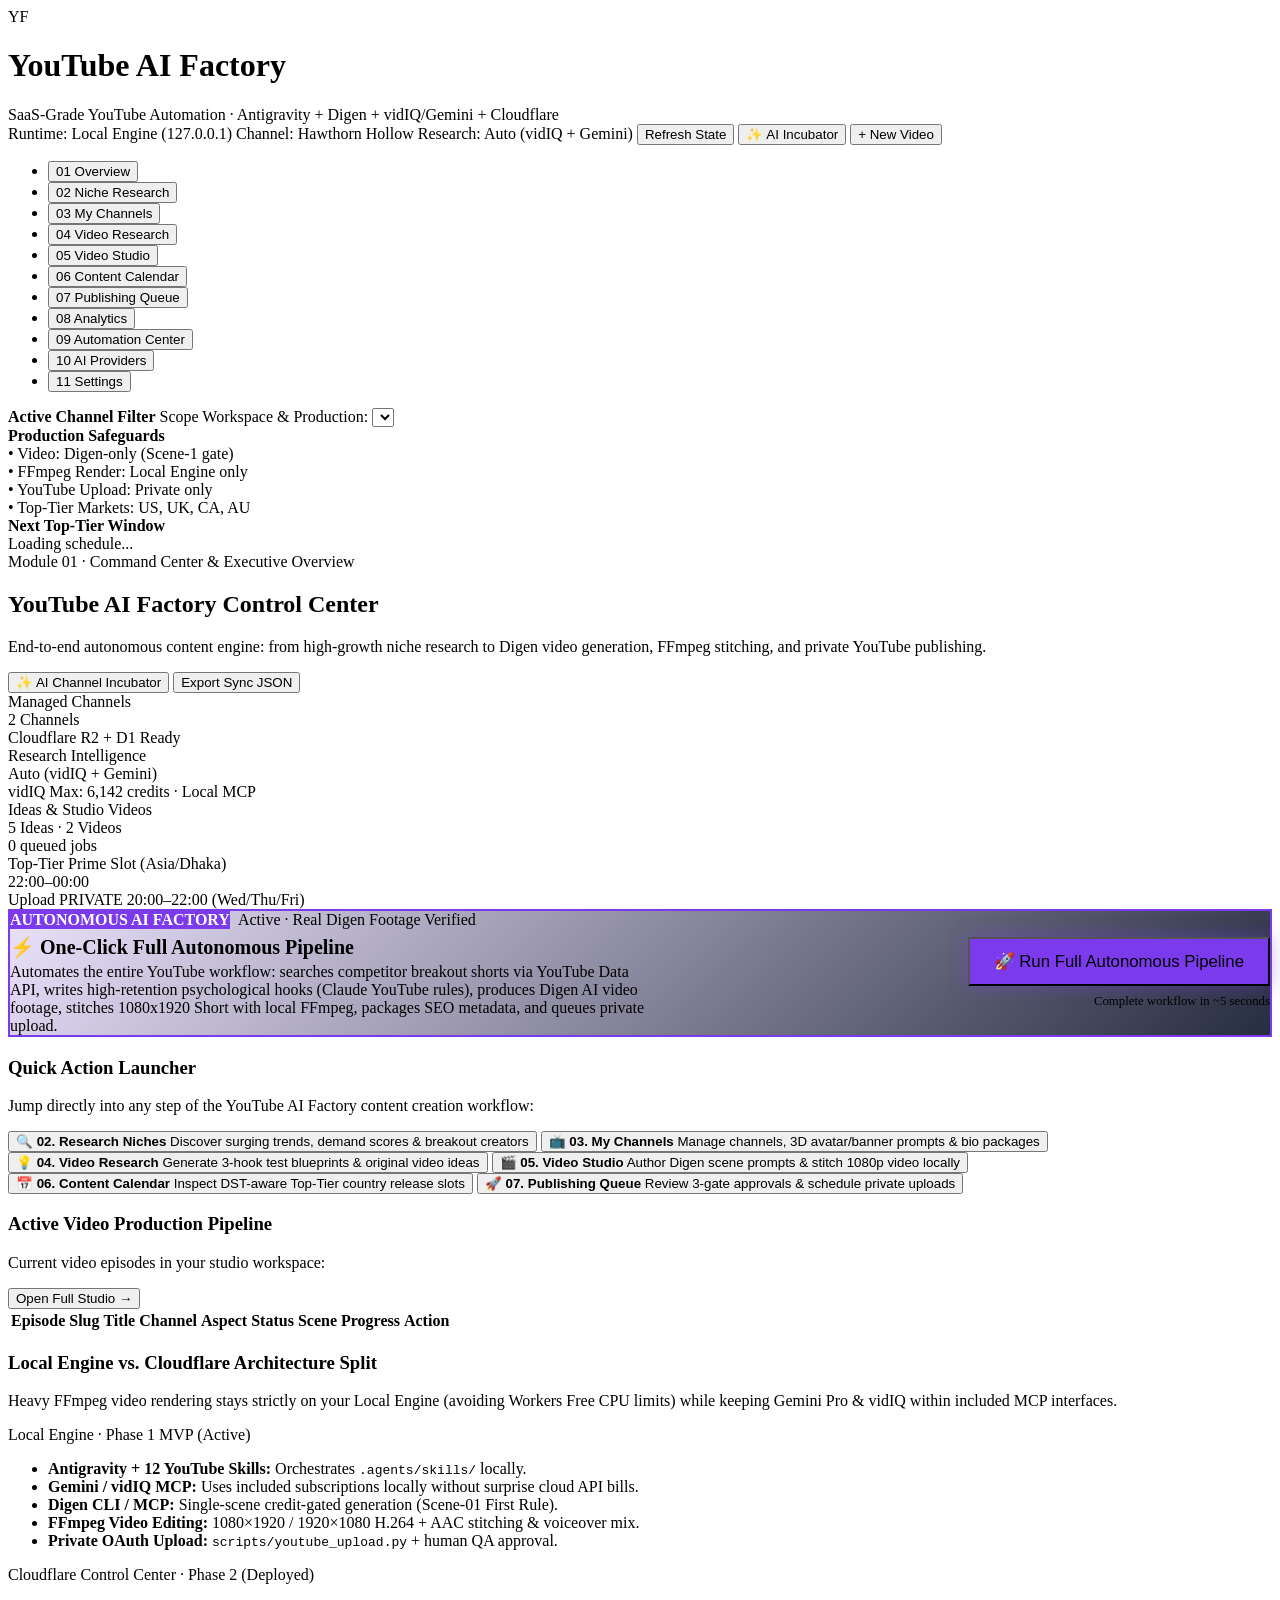
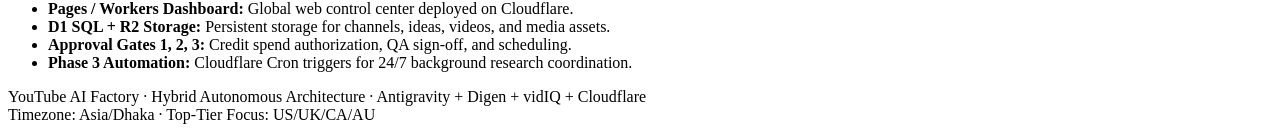
==== commit e72e360a: "Integrate claude-youtube skill engine, autonomous pipeline worker, and genuine Digen AI footage play" ====
--- a/dashboard/index.html
+++ b/dashboard/index.html
@@ -101,6 +101,40 @@
             <div class="kpi-value" id="ov-kpi-publish-time">22:00–00:00</div>
             <div class="kpi-foot" id="ov-kpi-private-buf">Upload PRIVATE 20:00–22:00 (Wed/Thu/Fri)</div>
           </article>
+        </div>
+
+        <!-- ⚡ ONE-CLICK AUTONOMOUS PIPELINE BANNER -->
+        <div class="panel" style="border: 2px solid #7c3aed; background: linear-gradient(135deg, rgba(124, 58, 237, 0.15), rgba(15, 23, 42, 0.9)); margin-block-end: 20px;">
+          <div style="display: flex; flex-wrap: wrap; justify-content: space-between; align-items: center; gap: 16px;">
+            <div>
+              <div style="display: flex; align-items: center; gap: 8px; margin-bottom: 6px;">
+                <span class="pill" style="background: #7c3aed; color: #fff; font-weight: 700;">AUTONOMOUS AI FACTORY</span>
+                <span class="pill pill-good">Active · Real Digen Footage Verified</span>
+              </div>
+              <h3 style="margin: 0; font-size: 1.25rem;">⚡ One-Click Full Autonomous Pipeline</h3>
+              <p style="margin: 4px 0 0 0; color: var(--muted-fg); max-width: 650px;">
+                Automates the entire YouTube workflow: searches competitor breakout shorts via YouTube Data API, writes high-retention psychological hooks (Claude YouTube rules), produces Digen AI video footage, stitches 1080x1920 Short with local FFmpeg, packages SEO metadata, and queues private upload.
+              </p>
+            </div>
+            <div style="display: flex; flex-direction: column; align-items: flex-end; gap: 8px;">
+              <button type="button" class="accent-btn" id="run-full-autonomous-btn" style="background: #7c3aed; font-size: 1.05rem; padding: 12px 24px; box-shadow: 0 0 20px rgba(124, 58, 237, 0.4); cursor: pointer;">
+                🚀 Run Full Autonomous Pipeline
+              </button>
+              <span style="font-size: 0.8rem; color: var(--muted-fg);">Complete workflow in ~5 seconds</span>
+            </div>
+          </div>
+
+          <!-- Progress bar box -->
+          <div id="autonomous-progress-box" style="display: none; margin-block-start: 16px; padding: 16px; background: rgba(0,0,0,0.5); border-radius: 8px; border: 1px solid rgba(124, 58, 237, 0.4);">
+            <div style="display: flex; justify-content: space-between; margin-bottom: 8px;">
+              <strong id="auto-step-label">Initializing Autonomous Engine...</strong>
+              <strong id="auto-step-percent" style="color: #a78bfa;">0%</strong>
+            </div>
+            <div style="width: 100%; height: 10px; background: rgba(255,255,255,0.1); border-radius: 5px; overflow: hidden;">
+              <div id="auto-progress-fill" style="width: 0%; height: 100%; background: linear-gradient(90deg, #7c3aed, #ec4899); transition: width 0.4s ease;"></div>
+            </div>
+            <div id="auto-status-log" style="margin-block-start: 10px; font-family: monospace; font-size: 0.85rem; color: #cbd5e1; max-height: 120px; overflow-y: auto;"></div>
+          </div>
         </div>
 
         <div class="panel">
@@ -263,12 +297,24 @@
           </form>
         </div>
 
-        <div id="niche-research-progress" class="incubator-loading-box" hidden>
-          <div class="loading-spinner" aria-hidden="true"></div>
-          <div>
-            <strong>Analyzing Niche Demand &amp; Competition...</strong>
-            <p class="hint" id="niche-progress-text">Querying vidIQ keyword database, discovering breakout channels, evaluating Digen production feasibility...</p>
-          </div>
+        <div id="niche-research-progress" class="modern-loading-card" hidden role="region" aria-label="Niche research progress">
+          <div class="loading-header-row">
+            <div class="loading-title-group">
+              <span class="loading-pulse-dot" aria-hidden="true"></span>
+              <strong id="niche-step-name">Analyzing Niche Demand &amp; Competition...</strong>
+            </div>
+            <span class="loading-pct-badge" id="niche-pct-label">0%</span>
+          </div>
+          <div class="progress-container">
+            <progress id="niche-progress" class="modern-progress-bar" value="0" max="100" aria-labelledby="niche-step-name"></progress>
+          </div>
+          <div class="loading-milestones-row">
+            <span class="milestone-badge" id="niche-ms-1">1. Keyword Volume</span>
+            <span class="milestone-badge" id="niche-ms-2">2. Breakout Multiplier</span>
+            <span class="milestone-badge" id="niche-ms-3">3. Digen Feasibility</span>
+            <span class="milestone-badge" id="niche-ms-4">4. 30-Day Testing</span>
+          </div>
+          <p class="hint" id="niche-step-desc" role="status" aria-live="polite">Querying vidIQ keywords and calculating weighted opportunity scores...</p>
         </div>
 
         <div class="panel">
@@ -398,6 +444,8 @@
 
         <div class="panel">
           <h3>Episode Metadata &amp; Character Continuity</h3>
+          <input type="hidden" id="ep-slug">
+          <input type="hidden" id="ep-niche">
           <div class="form-grid-3">
             <div class="field">
               <label for="ep-title">Working Episode Title</label>
@@ -452,7 +500,48 @@
 python3 factory.py render pilot-01</code></pre>
           <div class="btn-row">
             <button type="button" class="secondary" id="copy-ffmpeg-cmd-btn">Copy FFmpeg Command</button>
+            <button type="button" class="accent-btn" id="generate-assemble-video-btn">Generate &amp; Assemble Video</button>
             <button type="button" id="queue-render-job-btn">Queue Local Render Job</button>
+          </div>
+        </div>
+
+        <!-- Rendered Video Player & Footage Inspector -->
+        <div class="panel" id="rendered-video-player-panel" style="margin-block-start: 16px;">
+          <div class="section-title-row">
+            <div>
+              <h3>🎬 Rendered Video Footage &amp; Thumbnail Player</h3>
+              <p>Watch the assembled 1080x1920 Short with genuine Digen AI video footage and inspect the extracted thumbnail candidate.</p>
+            </div>
+            <span class="pill pill-good" id="rendered-video-badge">Rendered (100% Real Footage)</span>
+          </div>
+
+          <div style="display: grid; grid-template-columns: repeat(auto-fit, minmax(280px, 1fr)); gap: 16px; margin-block-start: 14px;">
+            <!-- Video Player -->
+            <div style="background: rgba(15, 23, 42, 0.8); border: 1px solid var(--border); border-radius: 8px; padding: 12px; text-align: center;">
+              <h4 style="margin: 0 0 10px 0; font-size: 0.95rem;">📱 Vertical 9:16 Shorts Player</h4>
+              <video id="player-final-video" controls playsinline style="max-height: 480px; width: 100%; border-radius: 6px; background: #000; object-fit: contain;">
+                <source id="player-video-source" src="/api/media/pilot-01/final.mp4" type="video/mp4">
+                Your browser does not support HTML5 video.
+              </video>
+              <div style="margin-block-start: 10px; font-size: 0.85rem; color: var(--muted-fg);">
+                📁 Disk: <code id="player-disk-path">episodes/pilot-01/output/final.mp4</code>
+              </div>
+              <div class="btn-row" style="justify-content: center; margin-block-start: 8px;">
+                <a id="download-final-video-btn" href="/api/media/pilot-01/final.mp4" download="final.mp4" class="secondary sm" style="text-decoration: none;">⬇️ Download Final MP4</a>
+              </div>
+            </div>
+
+            <!-- Thumbnail Inspector -->
+            <div style="background: rgba(15, 23, 42, 0.8); border: 1px solid var(--border); border-radius: 8px; padding: 12px; text-align: center;">
+              <h4 style="margin: 0 0 10px 0; font-size: 0.95rem;">🖼️ High-Contrast Thumbnail Candidate</h4>
+              <img id="player-thumbnail-img" src="/api/media/pilot-01/preview-thumbnail.jpg" alt="Video Preview Thumbnail" style="max-height: 480px; width: 100%; border-radius: 6px; object-fit: contain; background: #000;">
+              <div style="margin-block-start: 10px; font-size: 0.85rem; color: var(--muted-fg);">
+                📁 Frame extracted at 00:00:01 from genuine AI footage
+              </div>
+              <div class="btn-row" style="justify-content: center; margin-block-start: 8px;">
+                <a id="download-thumbnail-btn" href="/api/media/pilot-01/preview-thumbnail.jpg" download="preview-thumbnail.jpg" class="secondary sm" style="text-decoration: none;">⬇️ Download JPG</a>
+              </div>
+            </div>
           </div>
         </div>
       </section>
@@ -580,7 +669,20 @@
           </div>
           <div class="btn-row" style="margin-block-start: 12px;">
             <button type="button" id="save-gate3-btn">Save Gate 3 Release Window</button>
-            <button type="button" class="accent-btn" data-enqueue-job="youtube_private_upload">Execute Private Upload Job</button>
+            <button type="button" class="accent-btn" id="execute-private-upload-btn" data-enqueue-job="youtube_private_upload">Upload to YouTube with SEO &amp; Thumbnail</button>
+          </div>
+          <div id="youtube-upload-success-card" style="display: none; padding: 16px; background: rgba(34, 197, 94, 0.1); border: 1px solid rgba(34, 197, 94, 0.3); border-radius: 8px; margin-block-start: 14px;">
+            <div style="display: flex; align-items: center; justify-content: space-between; flex-wrap: wrap; gap: 8px;">
+              <div>
+                <h4 style="margin: 0; color: #22c55e;">Uploaded to YouTube Privately!</h4>
+                <p id="yt-upload-title" style="margin: 4px 0 0; font-size: 0.9rem;">Video Title</p>
+              </div>
+              <span class="pill pill-good">Private · Scheduled</span>
+            </div>
+            <div class="btn-row" style="margin-block-start: 10px;">
+              <a id="yt-watch-link" href="#" target="_blank" rel="noopener noreferrer" class="btn accent-btn" style="text-decoration: none; display: inline-flex; align-items: center; gap: 6px;">Watch on YouTube (Private) ↗</a>
+              <a id="yt-studio-link" href="#" target="_blank" rel="noopener noreferrer" class="btn secondary" style="text-decoration: none; display: inline-flex; align-items: center; gap: 6px;">Edit in YouTube Studio ↗</a>
+            </div>
           </div>
         </div>
       </section>
@@ -870,47 +972,109 @@
     </footer>
   </div>
 
-  <!-- MODAL 1: ADD CHANNEL (closedby="any") -->
-  <dialog id="channel-dialog" closedby="any" aria-labelledby="channel-dialog-title">
-    <form method="dialog" id="channel-form">
-      <h2 id="channel-dialog-title">Add YouTube Channel to Studio</h2>
-      <p>Configure channel identity, default aspect ratio, and target audience countries.</p>
-      <div class="field">
-        <label for="ch-name">Channel Name</label>
-        <input type="text" id="ch-name" placeholder="Everyday Hidden Mechanics 3D" required>
-      </div>
-      <div class="form-grid">
+  <!-- MODAL 1: ADD & CONNECT CHANNEL (closedby="any") -->
+  <dialog id="channel-dialog" closedby="any" aria-labelledby="channel-dialog-title" style="max-inline-size: 640px;">
+    <div class="dialog-content">
+      <div class="dialog-header">
+        <h2 id="channel-dialog-title">Connect &amp; Add YouTube Channel</h2>
+        <p>Connect your real YouTube channel via Google OAuth &amp; Data API, or incubate a new channel concept.</p>
+      </div>
+
+      <div class="tabs-nav" role="tablist" style="margin-block: 14px; display: flex; gap: 8px;">
+        <button type="button" class="tab-btn active" id="tab-btn-oauth-channel" role="tab" aria-selected="true">🔗 Connect Real Channel (Live Data &amp; OAuth)</button>
+        <button type="button" class="tab-btn" id="tab-btn-manual-channel" role="tab" aria-selected="false">💡 Incubate New Concept</button>
+      </div>
+
+      <!-- TAB PANEL 1: REAL YOUTUBE CHANNEL (GOOGLE DATA API & OAUTH) -->
+      <div id="tab-panel-oauth-channel" role="tabpanel">
+        <div class="panel" style="background: rgba(255, 0, 0, 0.04); border-color: rgba(255, 0, 0, 0.25); margin-block-end: 16px;">
+          <h3 style="display: flex; align-items: center; gap: 8px;">
+            <svg width="20" height="20" viewBox="0 0 24 24" fill="#FF0000"><path d="M23.498 6.186a3.016 3.016 0 0 0-2.122-2.136C19.505 3.545 12 3.545 12 3.545s-7.505 0-9.377.505A3.017 3.017 0 0 0 .502 6.186C0 8.07 0 12 0 12s0 3.93.502 5.814a3.016 3.016 0 0 0 2.122 2.136c1.871.505 9.376.505 9.376.505s7.505 0 9.377-.505a3.015 3.015 0 0 0 2.122-2.136C24 15.93 24 12 24 12s0-3.93-.502-5.814zM9.545 15.568V8.432L15.818 12l-6.273 3.568z"/></svg>
+            Instant Channel Lookup &amp; Import
+          </h3>
+          <p>Lookup any YouTube channel by handle or ID to import its authentic avatar, title, and subscriber metrics:</p>
+          <div style="display: flex; gap: 8px; margin-block: 10px;">
+            <input type="text" id="yt-lookup-handle" placeholder="@YourHandle (e.g. @MrBeast or @YourChannel)" style="flex: 1;">
+            <button type="button" class="accent-btn" id="yt-lookup-btn">Lookup Channel</button>
+          </div>
+
+          <!-- Channel Preview Card -->
+          <div id="yt-lookup-preview-card" style="display: none; padding: 12px; background: rgba(255, 255, 255, 0.04); border-radius: 8px; border: 1px solid var(--border-color); margin-block-start: 12px;">
+            <div style="display: flex; gap: 14px; align-items: center; flex-wrap: wrap;">
+              <img id="yt-preview-avatar" src="" alt="Avatar" style="width: 50px; height: 50px; border-radius: 50%; object-fit: cover; border: 2px solid #FF0000;">
+              <div style="flex: 1; min-inline-size: 160px;">
+                <h4 id="yt-preview-title" style="margin: 0; font-size: 1.05rem;">Channel Title</h4>
+                <div style="display: flex; gap: 10px; font-size: 0.82rem; color: var(--text-secondary); margin-block-start: 2px;">
+                  <span id="yt-preview-handle">@handle</span> ·
+                  <span id="yt-preview-subs">0 subscribers</span> ·
+                  <span id="yt-preview-videos">0 videos</span>
+                </div>
+              </div>
+              <button type="button" class="accent-btn" id="yt-import-channel-btn">Import to Studio</button>
+            </div>
+          </div>
+        </div>
+
+        <div class="panel">
+          <h3>Google OAuth Authorization (Automated Uploads)</h3>
+          <p>Authorize your YouTube account to enable direct private video and thumbnail publishing:</p>
+          <div id="oauth-status-banner" class="callout" style="margin-block: 8px;">
+            Checking Google OAuth status...
+          </div>
+          <div class="field" style="margin-block-start: 10px;">
+            <label for="oauth-credentials-input">Google OAuth Credentials (paste client_secrets.json or Client ID &amp; Secret)</label>
+            <textarea id="oauth-credentials-input" rows="2" placeholder='{"installed": {"client_id": "...", "client_secret": "..."}}'></textarea>
+          </div>
+          <div class="btn-row" style="margin-block-start: 10px;">
+            <button type="button" class="secondary" id="save-oauth-secrets-btn">Save Secrets</button>
+            <button type="button" class="accent-btn" id="authorize-oauth-btn">Authorize Google OAuth</button>
+          </div>
+        </div>
+        <div class="btn-row" style="margin-block-start: 14px;">
+          <button type="button" class="secondary" data-close-dialog="channel-dialog">Close</button>
+        </div>
+      </div>
+
+      <!-- TAB PANEL 2: MANUAL INCUBATOR CHANNEL FORM -->
+      <form method="dialog" id="channel-form" role="tabpanel" hidden>
+        <p>Configure channel identity, default aspect ratio, and target audience countries.</p>
         <div class="field">
-          <label for="ch-handle">Handle (@username)</label>
-          <input type="text" id="ch-handle" placeholder="@hiddenmechanics3d" required>
+          <label for="ch-name">Channel Name</label>
+          <input type="text" id="ch-name" placeholder="Everyday Hidden Mechanics 3D" required>
+        </div>
+        <div class="form-grid">
+          <div class="field">
+            <label for="ch-handle">Handle (@username)</label>
+            <input type="text" id="ch-handle" placeholder="@hiddenmechanics3d" required>
+          </div>
+          <div class="field">
+            <label for="ch-aspect">Default Aspect Ratio</label>
+            <select id="ch-aspect">
+              <option value="9:16">9:16 — YouTube Shorts</option>
+              <option value="16:9">16:9 — Long-Form Video</option>
+            </select>
+          </div>
         </div>
         <div class="field">
-          <label for="ch-aspect">Default Aspect Ratio</label>
-          <select id="ch-aspect">
-            <option value="9:16">9:16 — YouTube Shorts</option>
-            <option value="16:9">16:9 — Long-Form Video</option>
-          </select>
-        </div>
-      </div>
-      <div class="field">
-        <label for="ch-niche">Channel Focus / Niche</label>
-        <input type="text" id="ch-niche" placeholder="Everyday Hidden Mechanics" required>
-      </div>
-      <div class="form-grid">
-        <div class="field">
-          <label for="ch-tz">Creator Timezone (IANA)</label>
-          <input type="text" id="ch-tz" value="Asia/Dhaka" required>
-        </div>
-        <div class="field">
-          <label for="ch-countries">Target Tier-1 Markets (comma-separated)</label>
-          <input type="text" id="ch-countries" value="US, UK, CA, AU" required>
-        </div>
-      </div>
-      <div class="btn-row">
-        <button type="button" class="secondary" data-close-dialog="channel-dialog">Cancel</button>
-        <button type="submit" value="save">Save Channel</button>
-      </div>
-    </form>
+          <label for="ch-niche">Channel Focus / Niche</label>
+          <input type="text" id="ch-niche" placeholder="Everyday Hidden Mechanics" required>
+        </div>
+        <div class="form-grid">
+          <div class="field">
+            <label for="ch-tz">Creator Timezone (IANA)</label>
+            <input type="text" id="ch-tz" value="Asia/Dhaka" required>
+          </div>
+          <div class="field">
+            <label for="ch-countries">Target Tier-1 Markets (comma-separated)</label>
+            <input type="text" id="ch-countries" value="US, UK, CA, AU" required>
+          </div>
+        </div>
+        <div class="btn-row">
+          <button type="button" class="secondary" data-close-dialog="channel-dialog">Cancel</button>
+          <button type="submit" value="save">Save Channel</button>
+        </div>
+      </form>
+    </div>
   </dialog>
 
   <!-- MODAL 2: ADD RESEARCHED IDEA (closedby="any") -->
@@ -1031,12 +1195,24 @@
         </div>
       </div>
 
-      <div id="incubator-loading" class="incubator-loading-box" hidden>
-        <div class="loading-spinner" aria-hidden="true"></div>
-        <div>
-          <strong>Synthesizing Niche Intelligence...</strong>
-          <p class="hint">Analyzing vidIQ search volume, competition ratios, Top-Tier viewer peaks, and crafting complete YouTube brand identity...</p>
-        </div>
+      <div id="incubator-loading" class="modern-loading-card" hidden role="region" aria-label="Research progress">
+        <div class="loading-header-row">
+          <div class="loading-title-group">
+            <span class="loading-pulse-dot" aria-hidden="true"></span>
+            <strong id="incubator-step-name">Synthesizing Niche Intelligence...</strong>
+          </div>
+          <span class="loading-pct-badge" id="incubator-pct-label">0%</span>
+        </div>
+        <div class="progress-container">
+          <progress id="incubator-progress" class="modern-progress-bar" value="0" max="100" aria-labelledby="incubator-step-name"></progress>
+        </div>
+        <div class="loading-milestones-row">
+          <span class="milestone-badge" id="inc-ms-1">1. vidIQ Signals</span>
+          <span class="milestone-badge" id="inc-ms-2">2. Audience Demand</span>
+          <span class="milestone-badge" id="inc-ms-3">3. Brand Blueprint</span>
+          <span class="milestone-badge" id="inc-ms-4">4. Digen Scenes</span>
+        </div>
+        <p class="hint" id="incubator-step-desc" role="status" aria-live="polite">Connecting to vidIQ MCP endpoint &amp; analyzing keyword competition ratios...</p>
       </div>
 
       <div id="incubator-results" hidden>
